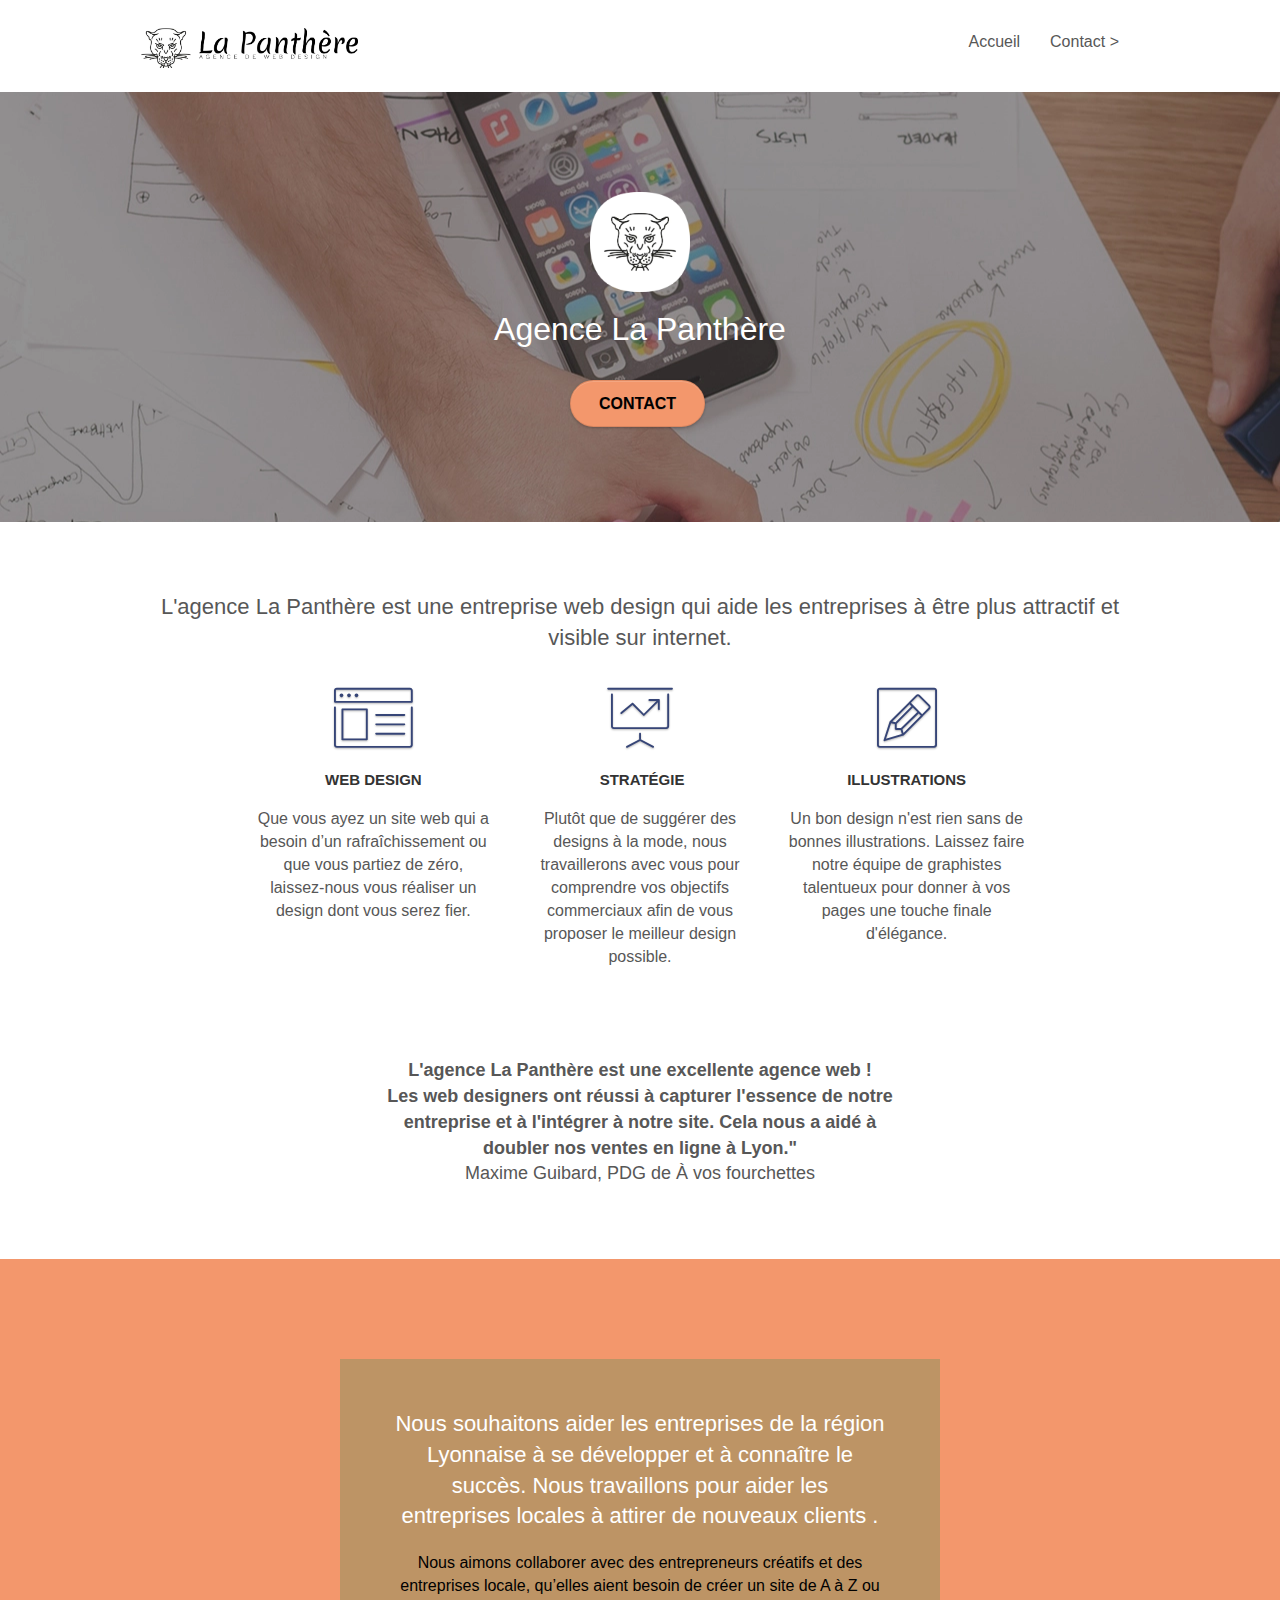
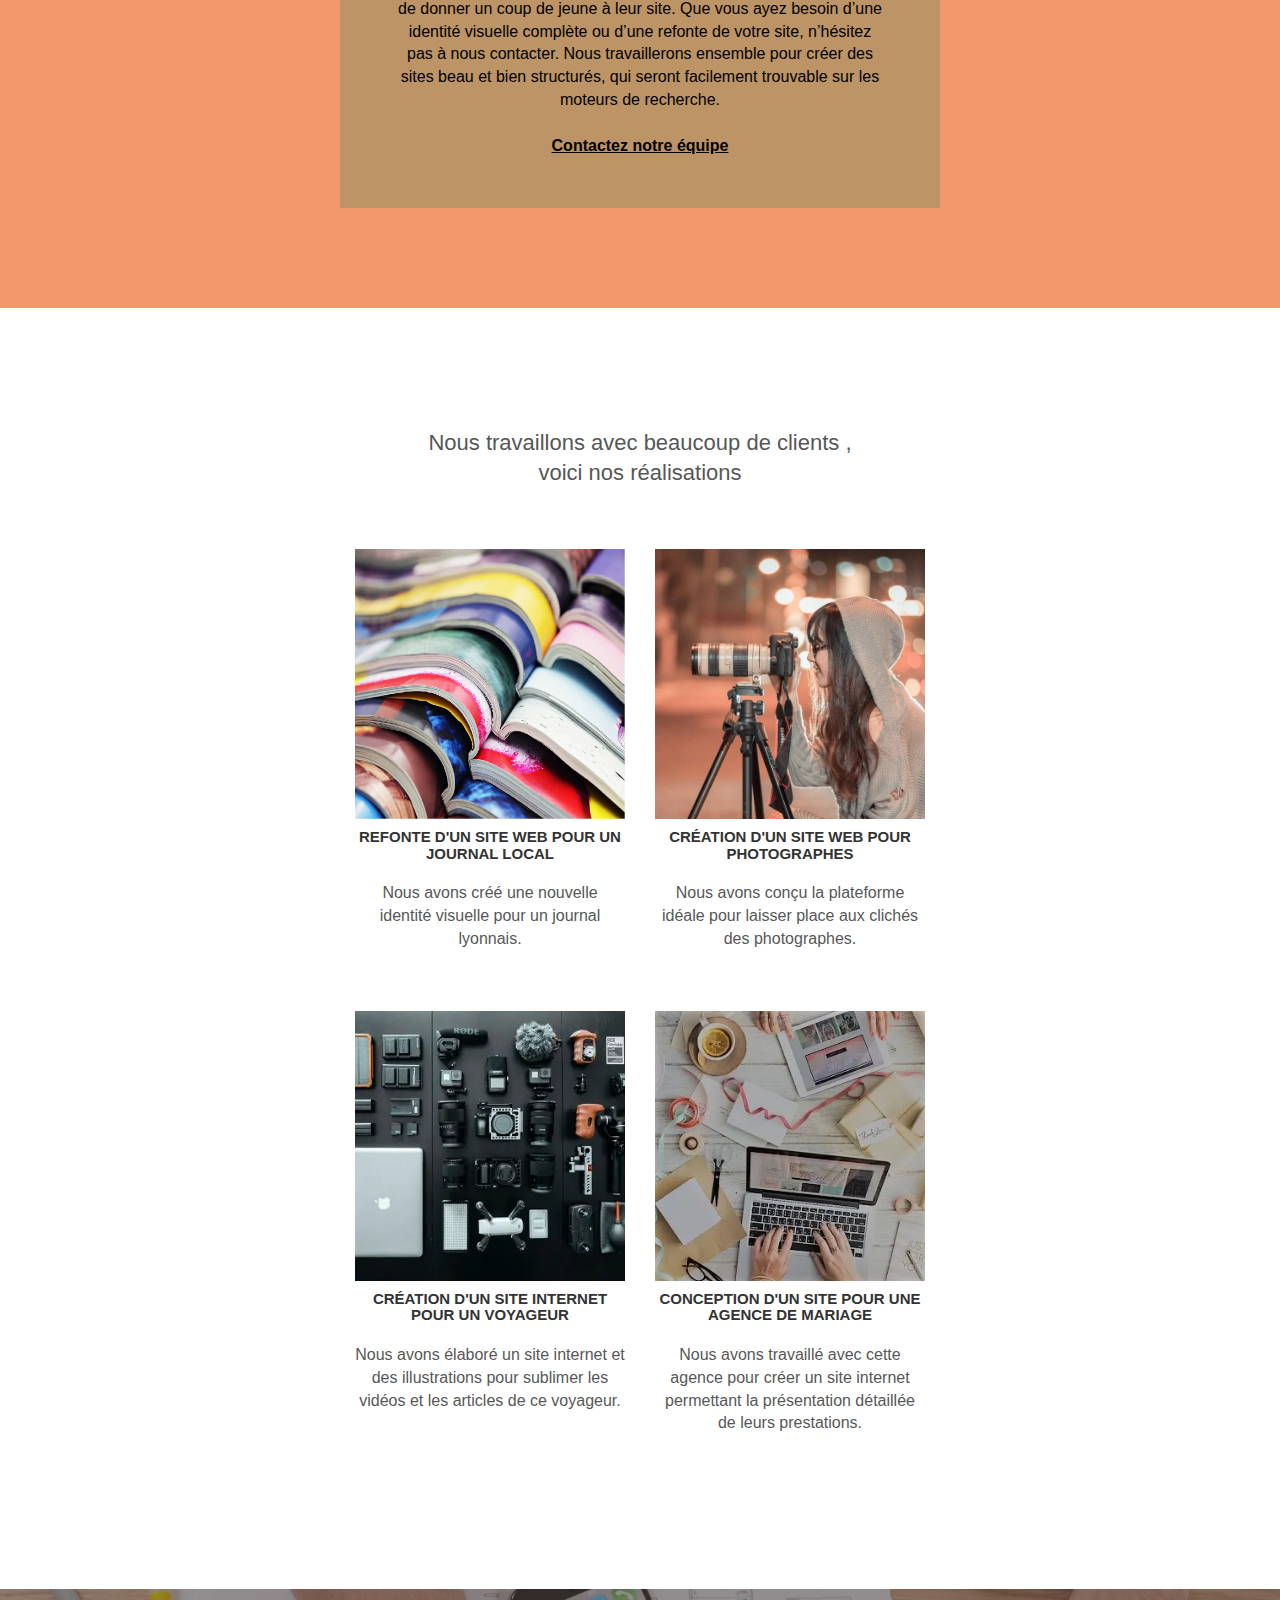
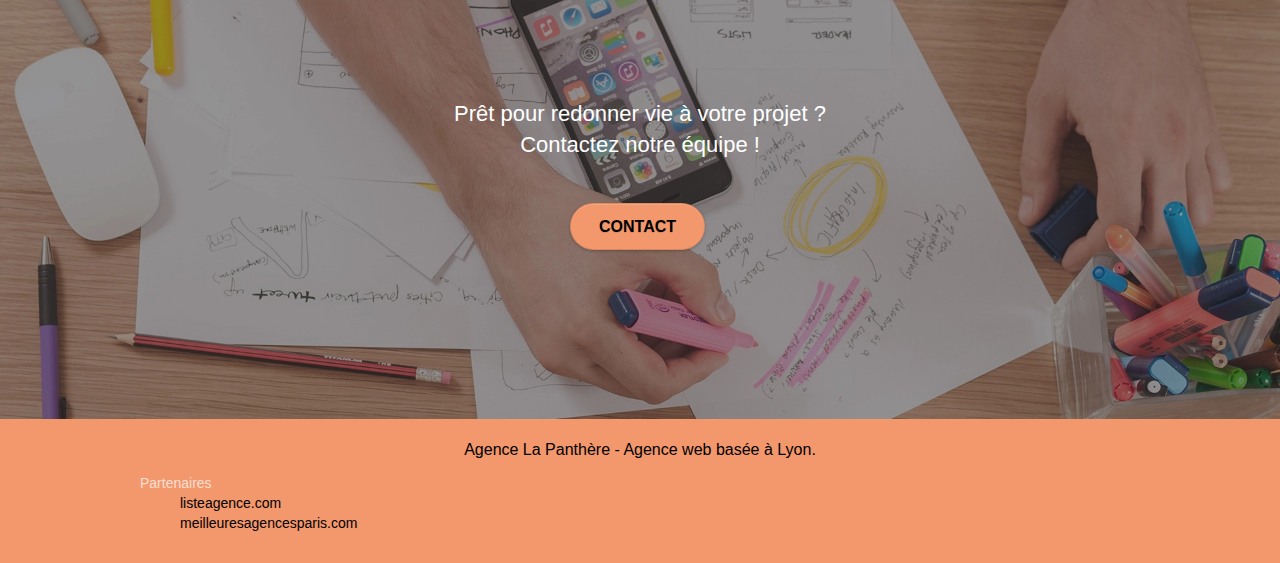
==== index.html @ 12f1369c "first commit" ====
<!doctype html>
<html lang="fr">

<head>
	<meta charset="utf-8">
	<meta name="keywords"
		content="agence design Lyon,web design,agence web design,créer un site web, etre visible sur internet">
	<meta name="description"
		content="L'agence La Panthère est une agence de web design qui aide les entreprises à devenir visibles et attractives sur internet.
	Que vous ayez un site web qui a besoin d’un rafraîchissement ou que vous partiez de zéro, laissez-nous vous réaliser un design dont vous serez fier.">
	<meta name="viewport" content="width=device-width, initial-scale=1.0, viewport-fit=cover">
	<link rel="shortcut icon" type="image/png" href="favicon.jpg">
	<script async src="https://www.googletagmanager.com/gtag/js?id=G-QS0YTNH48B"></script>

	<link rel="stylesheet" type="text/css" href="./css/bootstrap.css">
	<link rel="stylesheet" type="text/css" href="style.css">
	<link rel="stylesheet" type="text/css" href="./css/et-line.css">

	<script src="./js/jquery-2.1.0.js" defer> </script>
	<script src="./js/bootstrap.js" defer></script>
	<script src="./js/blocs.js" defer></script>

	<title>Agence - La Panthère</title>
</head>

<body>
	<div class="page-container">
		<div class="bloc bgc-white l-bloc " id="bloc-0">
			<header class="container bloc-sm">
				<nav class="navbar row">
					<div class="navbar-header">
						<a class="navbar-brand" href="index.html"><img src="img/agence-la-panthere-monochrome.webp"
								alt="Agence La Panthère , agence de web design basée à Lyon" height="40" /></a>
						<button id="nav-toggle" type="button" class="ui-navbar-toggle navbar-toggle"
							data-toggle="collapse" data-target=".navbar-1">
							<span class="sr-only">Toggle navigation</span><span class="icon-bar"></span><span
								class="icon-bar"></span><span class="icon-bar"></span>
						</button>
					</div>
					<div class="collapse navbar-collapse navbar-1 special-dropdown-nav">
						<ul class="site-navigation nav navbar-nav">
							<li>
								<a href="index.html">Accueil</a>
							</li>
							<li>
							</li>
							<li>
								<a href="contact.html">Contact &gt;</a>
							</li>
						</ul>
					</div>
				</nav>
			</header>
		</div>
		<div class="bloc bgc-dark-slate-blue bg-banniere d-bloc bg-t-edge bloc-bg-texture texture-paper b-parallax"
			id="bloc-1-hero">
			<div class="container bloc-lg">
				<div class="row tight-width-whitespace">
					<div class="col-sm-12">
						<img src="img/logo.webp" class="center-block image-resize-mode" width="100"
							alt="Agence La Panthère, agence web Lyon, création logo Lyon" />
						<h1 class="text-center hero-bloc-text tc-white ">
							Agence La Panthère
						</h1>
						<div class="text-center">
							<a href="contact.html" class="btn btn-lg btn-clean btn-rd cta-hero btn-atomic-tangerine"
								id="cta-hero">Contact</a>
						</div>
					</div>
				</div>
			</div>
		</div>
		<div class="bloc bgc-white l-bloc" id="bloc-2-services">
			<div class="container bloc-md">
				<div class="row">
					<div class="col-sm-12 text-center">
						<h2>L'agence La Panthère est une entreprise web design qui aide les entreprises à être plus
							attractif et visible sur internet.</h2>
					</div>
				</div>
				<div class="row voffset-lg med-width-whitespace">
					<div class="col-sm-4">
						<div class="text-center">
							<span class="et-icon-browser sm-shadow icon-dark-slate-blue icons icon-lg"></span>
						</div>
						<h3 class="mg-md text-center">
							Web design
						</h3>
						<p class="text-center ">
							Que vous ayez un site web qui a besoin d&rsquo;un rafraîchissement ou que vous partiez de
							zéro, laissez-nous vous réaliser un design dont vous serez fier.
						</p>
					</div>
					<div class="col-sm-4">
						<div class="text-center">
							<span class="et-icon-presentation sm-shadow icon-dark-slate-blue icons icon-lg"></span>
						</div>
						<h3 class="mg-md text-center">
							&nbsp;Stratégie
						</h3>
						<p class="text-center ">
							Plutôt que de suggérer des designs à la mode, nous travaillerons avec vous pour comprendre
							vos objectifs commerciaux afin de vous proposer le meilleur design possible.<br>
						</p>
					</div>
					<div class="col-sm-4">
						<div class="text-center">
							<span class="et-icon-edit sm-shadow icon-dark-slate-blue icons icon-lg"></span>
						</div>
						<h3 class="mg-md text-center">
							Illustrations
						</h3>
						<p class="text-center ">
							Un bon design n'est rien sans de bonnes illustrations. Laissez faire notre équipe de
							graphistes talentueux pour donner à vos pages une touche finale d'élégance.
						</p>
					</div>
				</div>
				<div class="row voffset-lg voffset">
					<div class="col-xs-12 col-md-8 col-md-offset-2 text-center">
						<p class="rectify"> L'agence La Panthère est une excellente agence web ! <br>
							Les web designers ont réussi à capturer l'essence de notre <br> entreprise
							et à l'intégrer à notre site. Cela nous a aidé à <br> doubler nos ventes en ligne à Lyon."
							<br>
							<span class="view"> Maxime Guibard, PDG de À vos fourchettes </span>
						</p>
					</div>
				</div>
			</div>
		</div>
		<div class="bloc tc-white bgc-atomic-tangerine bg-presentation d-bloc bloc-bg-texture texture-paper b-parallax"
			id="bloc-3-what-i-do">
			<div class="container bloc-lg">
				<div class="row tight-width-whitespace black-background">
					<div class="col-sm-12">
						<h2 class="mg-md text-center tc-white">
							Nous souhaitons aider les entreprises de la région Lyonnaise à se développer et à connaître
							le succès. Nous travaillons pour aider les entreprises locales à attirer de nouveaux clients
							.<br>
						</h2>
						<p class="text-center white">
							Nous aimons collaborer avec des entrepreneurs créatifs et des entreprises locale, qu’elles
							aient besoin de créer un site de A à Z ou de donner un coup de jeune à leur site. Que vous
							ayez besoin d’une identité visuelle complète ou d’une refonte de votre site, n’hésitez pas à
							nous contacter. Nous travaillerons ensemble pour créer des sites beau et bien structurés,
							qui seront facilement trouvable sur les moteurs de recherche. <br><br><a
								class="ltc-white bold-link" href="contact.html">Contactez notre équipe</a><br>
						</p>
					</div>
				</div>
			</div>
		</div>
		<div class="bloc bgc-white bg-lines-h2-bg bg-repeat l-bloc" id="bloc-4-portfolio">
			<div class="container bloc-lg">
				<div class="row">
					<div class="col-sm-12 text-center">
						<h2>Nous travaillons avec beaucoup de clients , <br> voici nos réalisations </h2>
					</div>
				</div>
				<div class="row tight-width-whitespace portfolio-row">
					<div class="col-sm-6">
						<a href="#" data-lightbox="img/1.webp" data-gallery-id="gallery-1"
							data-caption="Refonte d'un site web pour un journal local" data-frame="snapshot-lb"><img
								src="img/1.webp" alt="site web pour un journal local , design"
								class="img-responsive portfolio-thumb" /></a>
						<h3 class="mg-md text-center">
							Refonte d'un site web pour un journal local
						</h3>
						<p class="text-center">
							Nous avons créé une nouvelle identité visuelle pour un journal lyonnais.
						</p>
					</div>
					<div class="col-sm-6">
						<a href="#" data-lightbox="img/2.webp" data-gallery-id="gallery-1"
							data-caption="Création d'un site web pour photographes" data-frame="snapshot-lb"><img
								src="img/2.webp" class="img-responsive portfolio-thumb"
								alt="Création d'un site web pour photographes" /></a>
						<h3 class="mg-md text-center">
							Création d'un site web pour photographes
						</h3>
						<p class="text-center">
							Nous avons conçu la plateforme idéale pour laisser place aux clichés des photographes.
						</p>
					</div>
				</div>
				<div class="row tight-width-whitespace portfolio-row">
					<div class="col-sm-6">
						<a href="#" data-lightbox="img/3.webp" data-gallery-id="gallery-1"
							data-caption="Création d'un site internet pour un voyageur" data-frame="snapshot-lb"><img
								src="img/3.webp" class="img-responsive portfolio-thumb"
								alt="Création d'un site web pour voyageur" /></a>
						<h3 class="mg-md text-center">
							Création d'un site internet pour un voyageur
						</h3>
						<p class="text-center">
							Nous avons élaboré un site internet et des illustrations pour sublimer les vidéos et les
							articles de ce voyageur.
						</p>
					</div>
					<div class="col-sm-6">
						<a href="#" data-lightbox="img/4.webp" data-gallery-id="gallery-1"
							data-caption="Conception d'un site pour une agence de mariage" data-frame="snapshot-lb"><img
								src="img/4.webp" class="img-responsive portfolio-thumb"
								alt="Création d'un site web pour agence de mariage" /></a>
						<h3 class="mg-md text-center">
							Conception d'un site pour une agence de mariage
						</h3>
						<p class="text-center">
							Nous avons travaillé avec cette agence pour créer un site internet permettant la
							présentation détaillée de leurs prestations.
						</p>
					</div>
				</div>
			</div>
		</div>
		<div class="bloc bgc-dark-slate-blue bg-banniere d-bloc bloc-bg-texture texture-paper" id="bloc-5-cta">
			<div class="container bloc-lg">
				<div class="row">
					<h2 class="mg-md text-center tc-white">
						Prêt pour redonner vie à votre projet ?<br>Contactez notre équipe !
					</h2>
					<div class="col-sm-12 text-center">
						<a href="contact.html"
							class="btn btn-atomic-tangerine btn-clean btn-rd btn-lg cta-hero">Contact</a>
					</div>
				</div>
			</div>
		</div>
		<div class="bloc bgc-atomic-tangerine d-bloc" id="bloc-8">
			<div class="container bloc-sm">
				<div class="row">
					<div class="col-sm-12">
						<p class="text-center white">
							Agence La Panthère - Agence web basée à Lyon.<br>
						</p>
						<div class="row row-no-gutters social">
							<div class="col-sm-3">
								<div class="text-center">
									<a class="social" href="https://twitter.com/?lang=fr"
										aria-label="Suivez-Nous sur Twitter"><span
											class="fa fa-twitter icon-md"></span></a>
								</div>
							</div>
							<div class="col-sm-3">
								<div class="text-center">
									<a class="social" href="https://fr-fr.facebook.com/"
										aria-label="Suivez-Nous sur FaceBook"><span
											class="fa fa-facebook icon-md"></span></a>
								</div>
							</div>
							<div class="col-sm-3">
								<div class="text-center">
									<a class="social" href="https://dribbble.com/"
										aria-label="Suivez-Nous sur Dribbble"><span
											class="fa fa-dribbble icon-md"></span></a>
								</div>
							</div>
							<div class="col-sm-3">
								<div class="text-center">
									<a class="social" href="https://www.instagram.com/?hl=fr"
										aria-label="Suivez-Nous sur Instagram "><span
											class="fa fa-instagram icon-md"></span></a>
								</div>
							</div>
						</div>
						<footer class="row">
							<div class="col-sm-4">
								Partenaires
								<ul>
									<li><a class="link" href="listeagence.com">listeagence.com</a></li>
									<li><a class="link" href="meilleuresagencesparis.com">meilleuresagencesparis.com</a>
									</li>
								</ul>
							</div>
						</footer>
					</div>
				</div>
			</div>
		</div>
	</div>
</body>

</html>
---- style.css ----
body{margin:0;padding:0;background:#FFF;overflow-x:hidden;-webkit-font-smoothing:antialiased;-moz-osx-font-smoothing:grayscale}a,button{transition:all .3s ease-in-out;outline:none!important;text-decoration:none!important}a:hover{text-decoration:none;cursor:pointer;text-decoration:underline!important}#page-loading-blocs-notifaction{position:fixed;top:0;bottom:0;width:100%;z-index:100000;background:#FFF url(img/pageload-spinner.gif) no-repeat center center}.bloc{clear:both;background:50% 50% no-repeat;padding:0 50px;-webkit-background-size:cover;-moz-background-size:cover;-o-background-size:cover;background-size:cover;position:relative}.bloc .container{padding-left:0;padding-right:0}.bloc-lg{padding:100px 50px}.bloc-md{padding:50px}.bloc-sm{padding:20px 50px}.bg-center,.bg-l-edge,.bg-r-edge,.bg-t-edge,.bg-b-edge,.bg-tl-edge,.bg-bl-edge,.bg-tr-edge,.bg-br-edge,.bg-repeat{-webkit-background-size:auto!important;-moz-background-size:auto!important;-o-background-size:auto!important;background-size:auto!important}.bg-repeat{background:repeat}.bg-t-edge{background:top no-repeat}.bloc-bg-texture::before{content:"";background-size:2px 2px;position:absolute;top:0;bottom:0;left:0;right:0}.texture-paper::before{background-size:280px 280px}.b-parallax{background-attachment:fixed}.d-bloc{color:rgba(255,255,255,.7)}.d-bloc button:hover{color:rgba(255,255,255,.9)}.d-bloc .icon-round,.d-bloc .icon-square,.d-bloc .icon-rounded,.d-bloc .icon-semi-rounded-a,.d-bloc .icon-semi-rounded-b{border-color:rgba(255,255,255,.9)}.d-bloc .divider-h span{border-color:rgba(255,255,255,.2)}.d-bloc .a-btn,.d-bloc .navbar a,.d-bloc .navbar-brand,.d-bloc a .icon-sm,.d-bloc a .icon-md,.d-bloc a .icon-lg,.d-bloc a .icon-xl,.d-bloc h1 a,.d-bloc h2 a,.d-bloc h3 a,.d-bloc h4 a,.d-bloc h5 a,.d-bloc h6 a,.d-bloc p a{color:rgba(255,255,255,.6)}.d-bloc .a-btn:hover,.d-bloc .navbar a:hover,.d-bloc .navbar-brand:hover,.d-bloc a:hover .icon-sm,.d-bloc a:hover .icon-md,.d-bloc a:hover .icon-lg,.d-bloc a:hover .icon-xl,.d-bloc h1 a:hover,.d-bloc h2 a:hover,.d-bloc h3 a:hover,.d-bloc h4 a:hover,.d-bloc h5 a:hover,.d-bloc h6 a:hover,.d-bloc p a:hover{color:rgba(255,255,255,1)}.d-bloc .navbar-toggle .icon-bar{background:rgba(255,255,255,1)}.d-bloc .btn-wire,.d-bloc .btn-wire:hover{color:rgba(255,255,255,1);border-color:rgba(255,255,255,1)}.d-bloc .panel{color:rgba(0,0,0,.5)}.d-bloc .panel button:hover{color:rgba(0,0,0,.7)}.d-bloc .panel icon{border-color:rgba(0,0,0,.7)}.d-bloc .panel .divider-h span{border-color:rgba(0,0,0,.1)}.d-bloc .panel .a-btn{color:rgba(0,0,0,.6)}.d-bloc .panel .a-btn:hover{color:rgba(0,0,0,1)}.d-bloc .panel .btn-wire,.d-bloc .panel .btn-wire:hover{color:rgba(0,0,0,.7);border-color:rgba(0,0,0,.3)}.d-bloc .panel,.l-bloc{color:rgba(0,0,0,.5)}.d-bloc .panel button:hover,.l-bloc button:hover{color:rgba(0,0,0,.7)}.l-bloc .icon-round,.l-bloc .icon-square,.l-bloc .icon-rounded,.l-bloc .icon-semi-rounded-a,.l-bloc .icon-semi-rounded-b{border-color:rgba(0,0,0,.7)}.d-bloc .panel .divider-h span,.l-bloc .divider-h span{border-color:rgba(0,0,0,.1)}.d-bloc .panel .a-btn,.l-bloc .a-btn,.l-bloc .navbar a,.l-bloc .navbar-brand,.l-bloc a .icon-sm,.l-bloc a .icon-md,.l-bloc a .icon-lg,.l-bloc a .icon-xl,.l-bloc h1 a,.l-bloc h2 a,.l-bloc h3 a,.l-bloc h4 a,.l-bloc h5 a,.l-bloc h6 a,.l-bloc p a{color:rgba(0,0,0,.6)}.d-bloc .panel .a-btn:hover,.l-bloc .a-btn:hover,.l-bloc .navbar a:hover,.l-bloc .navbar-brand:hover,.l-bloc a:hover .icon-sm,.l-bloc a:hover .icon-md,.l-bloc a:hover .icon-lg,.l-bloc a:hover .icon-xl,.l-bloc h1 a:hover,.l-bloc h2 a:hover,.l-bloc h3 a:hover,.l-bloc h4 a:hover,.l-bloc h5 a:hover,.l-bloc h6 a:hover,.l-bloc p a:hover{color:rgba(0,0,0,1)}.l-bloc .navbar-toggle .icon-bar{color:rgba(0,0,0,.6)}.d-bloc .panel .btn-wire,.d-bloc .panel .btn-wire:hover,.l-bloc .btn-wire,.l-bloc .btn-wire:hover{color:rgba(0,0,0,.7);border-color:rgba(0,0,0,.3)}.voffset{margin-top:30px}.voffset-lg{margin-top:80px}.row-no-gutters{margin-right:0;margin-left:0}.row.row-no-gutters>[class^="col-"],.row.row-no-gutters>[class*=" col-"]{padding-right:0;padding-left:0}#bloc-1-hero h1{font-size:32px}.navbar{margin-bottom:0;z-index:1}.navbar-brand{height:auto;padding:3px 15px;font-size:25px;font-weight:400;font-weight:600;line-height:44px}.navbar-brand img[src$=svg]{min-width:100px}.nav-center .navbar-brand img{margin:0}.navbar .nav{padding-top:2px;margin-right:0;float:right;z-index:1}.nav>li{float:left;margin-top:4px;font-size:16px}.navbar-nav .open .dropdown-menu>li>a{text-align:inherit}.nav>li a:hover,.nav>li a:focus{background:transparent}.navbar-toggle{margin:10px 10px 0 0;border:0}.navbar-toggle:hover{background:transparent!important}.navbar-toggle .icon-bar{background-color:rgba(0,0,0,.5);width:26px}.nav-invert .navbar .nav{float:left}.nav-invert .navbar-header,.nav-invert .navbar-brand{float:right;position:relative;z-index:2}@media (min-width:768px){.site-navigation{position:absolute;top:35%;right:20px;transform:translate(0,-50%);-webkit-transform:translateY(-50%)}.nav>li .dropdown-menu a,.nav>li .dropdown-menu a:hover{color:#484848}.nav-invert .site-navigation{left:0;right:0}.nav-center{text-align:center}.nav-center .navbar-header{width:100%}.nav-center .navbar-header,.nav-center .navbar-brand,.nav-center .nav>li{float:none;display:inline-block}.nav-center .site-navigation{position:relative;width:100%;right:0;margin-right:0;margin-top:20px}.nav-center.mini-nav .navbar-toggle{float:none;margin:10px auto 0}}.nav>li>.dropdown a{background:none!important;display:block;padding:14px 15px}nav .caret{margin:0 5px}.dropdown-menu .dropdown-menu{top:-8px;left:100%}.dropdown-menu .dropmenu-flow-right{top:100%;left:0;margin-left:-1px;border-top-left-radius:0;border-top-right-radius:0}.dropdown-menu .dropdown span{border:4px solid #000;border-top-color:transparent;border-right-color:transparent;border-bottom-color:transparent;margin:6px -5px 0 0!important;float:right}.mg-md{margin-top:10px;margin-bottom:20px}.mg-lg{margin-top:10px;margin-bottom:40px}.btn{margin:0 5px 5px 0}.btn.pull-right{margin:0 0 5px 5px}.btn-d,.btn-d:hover,.btn-d:focus{color:#FFF;background:rgba(0,0,0,.3)}button{outline:none!important}.btn-rd{border-radius:40px}.btn-clean{border:1px solid rgba(0,0,0,.08);border-bottom-color:rgba(0,0,0,.1);text-shadow:0 1px 0 rgba(0,0,1,.1);box-shadow:0 1px 3px rgba(0,0,1,.25),inset 0 1px 0 0 rgba(255,255,255,.15)}.icon-md{font-size:30px!important}.icon-lg{font-size:60px!important}.sm-shadow{text-shadow:0 1px 2px rgba(0,0,0,.3)}.panel-sq,.panel-sq .panel-heading,.panel-sq .panel-footer{border-radius:0}.panel-rd{border-radius:30px}.panel-rd .panel-heading{border-radius:29px 29px 0 0}.panel-rd .panel-footer{border-radius:0 0 29px 29px}.form-control{border-color:rgba(0,0,0,.1);box-shadow:none;width:95%}.scrollToTop{width:40px;height:40px;position:fixed;bottom:20px;right:20px;opacity:0;z-index:500;transition:all .3s ease-in-out}.scrollToTop span{margin-top:6px}.showScrollTop{font-size:14px;opacity:1}a[data-lightbox]{position:relative;display:block;text-align:center}a[data-lightbox]:hover::before{content:"+";font-family:"HelveticaNeue-Light","Helvetica Neue Light","Helvetica Neue",Helvetica,Arial;font-size:32px;width:50px;height:50px;margin-left:-25px;border-radius:50%;background:rgba(0,0,0,.6);color:#FFF;font-weight:100;z-index:1;position:absolute;top:50%;transform:translateY(-50%);-webkit-transform:translateY(-50%)}a[data-lightbox]:hover img{opacity:.6;-webkit-animation-fill-mode:none;animation-fill-mode:none}#lightbox-modal{display:flex;align-items:center}#lightbox-modal .modal-dialog{width:90%;max-width:900px;margin:0 auto 0}#lightbox-modal .modal-dialog img{max-height:90vh;margin:0 auto}.lightbox-caption{padding:20px;color:#FFF;background:rgba(0,0,0,.5);position:absolute;left:15px;right:15px;bottom:5px}.close-lightbox{color:#FFF;font-size:30px;position:absolute;top:20px;right:20px;z-index:20;background:rgba(0,0,0,.5);border:none;line-height:30px;padding:0 9px 5px;opacity:.3}.close-lightbox:hover,.next-lightbox:hover,.prev-lightbox:hover{opacity:1;color:#FFF}.next-lightbox,.prev-lightbox{font-size:20px;color:rgba(255,255,255,.9);background:rgba(0,0,0,.5);transition:all .2s ease-in-out;position:absolute;top:45%;z-index:1;opacity:.4}.next-lightbox{padding:6px 8px 1px 13px;right:25px}.prev-lightbox{padding:6px 13px 1px 10px;left:25px}.snapshot-lb .modal-body{padding-bottom:45px}.snapshot-lb .lightbox-caption{padding:0;color:rgba(0,0,0,.5);background:none}h1,h2,h3,h4,h5,h6,p,label,.btn,a{font-family:"helvetica";font-weight:400;color:#575757!important}.container{max-width:1000px}.hero-bloc-text{font-size:38px}.hero-bloc-text-sub{font-size:36px}.statement-bloc-text{line-height:26px;font-style:italic;font-size:20px;text-align:center;font-weight:lighter;max-width:520px;margin:auto auto auto auto}p{font-size:16px}.rectify{font-size:18px;font-weight:550;padding-bottom:1rem}.view{font-size:18px;font-weight:300;margin-top:1rem}.tight-width-whitespace{max-width:600px;margin:auto auto auto auto}.h1{font-size:20px;font-family:"Open Sans"}.cta-hero{margin-top:22px;color:#FFFFFF!important;text-transform:uppercase;padding:12px 28px 12px 28px;font-size:16px;font-weight:700}.social{max-width:400px;margin:auto auto auto auto}h2{font-size:22px;line-height:1.4em}h3{font-size:15px;text-transform:uppercase;font-weight:700;color:#333333!important}.med-width-whitespace{max-width:800px;margin:auto auto auto auto;box-shadow:0 0 0 #000}h1{color:#333333!important}h4{color:#333333!important}.icons{margin-bottom:14px;margin-top:24px}.white{color:black!important}.portfolio-thumb{margin-bottom:24px}.portfolio-row{margin-bottom:44px;margin-top:50px}.avatar{box-shadow:0 4px 9px rgba(0,0,0,.3)}.black-background{background-color:rgba(165,147,99,.7);padding:40px 40px 40px 40px}.bold-link{font-weight:900;text-decoration:underline!important}.bgc-white{background-color:#FFF}#bloc-7{display:flex;justify-content:center}li{list-style-type:none!important}.bgc-dark-slate-blue{background-color:#364577}.bgc-atomic-tangerine{background-color:#F3976C;display:flex;justify-content:center}.tc-white{color:white!important}.link{color:black!important}.btn-atomic-tangerine{background:#F3976C;color:black!important}#contactbtn{width:100%;padding:1rem}.h1contact,.pcontact{color:black!important}.btn-atomic-tangerine:hover{background:#c27956!important;color:black!important}.ltc-white{color:black!important}.ltc-white:hover{color:#cccccc!important}.ltc-atomic-tangerine{color:#F3976C!important}.ltc-atomic-tangerine:hover{color:#c27956!important}.icon-dark-slate-blue{color:#364577!important;border-color:#364577!important}.bg-banniere{background-image:url(img/agence-la-panthere.webp);width:100%;height:430px}.bg-presentation{background-image:url(img/image-de-presentation.webp);width:100%;height:auto}@media (max-width:1024px){.bloc{padding-left:20px;padding-right:20px}.bloc.full-width-bloc,.bloc-tile-2.full-width-bloc .container,.bloc-tile-3.full-width-bloc .container,.bloc-tile-4.full-width-bloc .container{padding-left:0;padding-right:0}}@media (max-width:992px) and (min-width:768px){.navbar .nav{max-width:80%}.nav-center.navbar .nav{max-width:100%}}@media only screen and (min-width:768px) and (max-width:1024px) and (orientation:landscape){.b-parallax{background-attachment:scroll}}@media only screen and (min-width:1024px) and (max-width:1366px) and (-webkit-min-device-pixel-ratio:1.5){.b-parallax{background-attachment:scroll}}@media (max-width:991px){.container{width:100%}.b-parallax{background-attachment:scroll}.page-container,#hero-bloc{overflow-x:hidden;position:relative}.bloc{padding-left:0;padding-right:0}.bloc-group,.bloc-group .bloc{display:block;width:100%}.bloc-fill-screen .fill-bloc-top-edge,.bloc-fill-screen .fill-bloc-bottom-edge{padding:0 20px;padding-left:0;padding-right:0}}@media (max-width:767px){.page-container{overflow-x:hidden;position:relative}h1,h2,h3,h4,h5,h6,p,#disqus_thread{padding-left:10px!important;padding-right:10px!important}.b-parallax{background-attachment:scroll}.navbar .nav{padding-top:0;border-top:1px solid rgba(0,0,0,.2);float:none!important}.navbar.row{margin-left:0;margin-right:0}.site-navigation{position:inherit;transform:none;-webkit-transform:none;-ms-transform:none}.nav>li{margin-top:0;border-bottom:1px solid rgba(0,0,0,.1);text-align:center;padding-left:15px;margin-left:-20px;width:100%}.nav>li:hover{background:rgba(0,0,0,.08)}.dropdown .dropdown a .caret{float:none;margin:5px 0 0 10px!important;border:4px solid #000;border-bottom-color:transparent;border-right-color:transparent;border-left-color:transparent}#hero-bloc .navbar .nav{background:rgba(0,0,0,.8)}#hero-bloc .navbar .nav a{color:rgba(255,255,255,.6)}.hero{padding:50px 0}.hero-nav{left:-1px;right:-1px}.navbar-collapse{padding:0;overflow-x:hidden;-webkit-box-shadow:none;box-shadow:none}.navbar-brand img{max-height:40px;width:auto}.nav-invert .navbar-header{float:none;width:100%}.nav-invert .navbar-toggle{float:left;margin-left:10px}.bloc{padding-left:0;padding-right:0}.bloc-xxl,.bloc-xl,.bloc-lg{padding:40px 0}.bloc-sm,.bloc-md{padding-left:0;padding-right:0}.bloc-tile-2 .container,.bloc-tile-3 .container,.bloc-tile-4 .container,.bloc-fill-screen .fill-bloc-top-edge,.bloc-fill-screen .fill-bloc-bottom-edge{padding-left:0;padding-right:0}.a-block{padding:0 10px}.btn-dwn{display:none}.voffset{margin-top:5px}.voffset-md{margin-top:20px}.voffset-lg{margin-top:30px}form{padding:5px}.close-lightbox{display:inline-block}.blocsapp-device-iphone5{background-size:216px 425px;padding-top:60px;width:216px;height:425px}.blocsapp-device-iphone5 img{width:180px;height:320px}}@media (max-width:400px){.bloc{padding-left:0;padding-right:0}}@media (max-width:767px){.bloc-mob-center-text{text-align:center}}.center-block.image-resize-mode{width:100px;height:100px}.navbar-brand img{height:40px;width:217px;margin:0 5px 0 0;display:inline}.img-responsive.portfolio-thumb{height:270px;width:270px;margin:auto}.form-group{margin-bottom:1rem}
---- css/et-line.css ----
@font-face{font-family:et-line;src:url(../fonts/et-line.eot);src:url(../fonts/et-line.eot?#iefix) format('embedded-opentype'),url(../fonts/et-line.woff) format('woff'),url(../fonts/et-line.ttf) format('truetype'),url(../fonts/et-line.svg#et-line) format('svg');font-weight:400;font-style:normal;font-display:swap}.et-icon-adjustments,.et-icon-alarmclock,.et-icon-anchor,.et-icon-aperture,.et-icon-attachment,.et-icon-bargraph,.et-icon-basket,.et-icon-beaker,.et-icon-bike,.et-icon-book-open,.et-icon-briefcase,.et-icon-browser,.et-icon-calendar,.et-icon-camera,.et-icon-caution,.et-icon-chat,.et-icon-circle-compass,.et-icon-clipboard,.et-icon-clock,.et-icon-cloud,.et-icon-compass,.et-icon-desktop,.et-icon-dial,.et-icon-document,.et-icon-documents,.et-icon-download,.et-icon-dribbble,.et-icon-edit,.et-icon-envelope,.et-icon-expand,.et-icon-facebook,.et-icon-flag,.et-icon-focus,.et-icon-gears,.et-icon-genius,.et-icon-gift,.et-icon-global,.et-icon-globe,.et-icon-googleplus,.et-icon-grid,.et-icon-happy,.et-icon-hazardous,.et-icon-heart,.et-icon-hotairballoon,.et-icon-hourglass,.et-icon-key,.et-icon-laptop,.et-icon-layers,.et-icon-lifesaver,.et-icon-lightbulb,.et-icon-linegraph,.et-icon-linkedin,.et-icon-lock,.et-icon-magnifying-glass,.et-icon-map,.et-icon-map-pin,.et-icon-megaphone,.et-icon-mic,.et-icon-mobile,.et-icon-newspaper,.et-icon-notebook,.et-icon-paintbrush,.et-icon-paperclip,.et-icon-pencil,.et-icon-phone,.et-icon-picture,.et-icon-pictures,.et-icon-piechart,.et-icon-presentation,.et-icon-pricetags,.et-icon-printer,.et-icon-profile-female,.et-icon-profile-male,.et-icon-puzzle,.et-icon-quote,.et-icon-recycle,.et-icon-refresh,.et-icon-ribbon,.et-icon-rss,.et-icon-sad,.et-icon-scissors,.et-icon-scope,.et-icon-search,.et-icon-shield,.et-icon-speedometer,.et-icon-strategy,.et-icon-streetsign,.et-icon-tablet,.et-icon-target,.et-icon-telescope,.et-icon-toolbox,.et-icon-tools,.et-icon-tools-2,.et-icon-trophy,.et-icon-tumblr,.et-icon-twitter,.et-icon-upload,.et-icon-video,.et-icon-wallet,.et-icon-wine{font-family:et-line;font-style:normal;font-weight:400;font-variant:normal;text-transform:none;line-height:1;-webkit-font-smoothing:antialiased;-moz-osx-font-smoothing:grayscale;display:inline-block}.et-icon-mobile:before{content:"\e000"}.et-icon-laptop:before{content:"\e001"}.et-icon-desktop:before{content:"\e002"}.et-icon-tablet:before{content:"\e003"}.et-icon-phone:before{content:"\e004"}.et-icon-document:before{content:"\e005"}.et-icon-documents:before{content:"\e006"}.et-icon-search:before{content:"\e007"}.et-icon-clipboard:before{content:"\e008"}.et-icon-newspaper:before{content:"\e009"}.et-icon-notebook:before{content:"\e00a"}.et-icon-book-open:before{content:"\e00b"}.et-icon-browser:before{content:"\e00c"}.et-icon-calendar:before{content:"\e00d"}.et-icon-presentation:before{content:"\e00e"}.et-icon-picture:before{content:"\e00f"}.et-icon-pictures:before{content:"\e010"}.et-icon-video:before{content:"\e011"}.et-icon-camera:before{content:"\e012"}.et-icon-printer:before{content:"\e013"}.et-icon-toolbox:before{content:"\e014"}.et-icon-briefcase:before{content:"\e015"}.et-icon-wallet:before{content:"\e016"}.et-icon-gift:before{content:"\e017"}.et-icon-bargraph:before{content:"\e018"}.et-icon-grid:before{content:"\e019"}.et-icon-expand:before{content:"\e01a"}.et-icon-focus:before{content:"\e01b"}.et-icon-edit:before{content:"\e01c"}.et-icon-adjustments:before{content:"\e01d"}.et-icon-ribbon:before{content:"\e01e"}.et-icon-hourglass:before{content:"\e01f"}.et-icon-lock:before{content:"\e020"}.et-icon-megaphone:before{content:"\e021"}.et-icon-shield:before{content:"\e022"}.et-icon-trophy:before{content:"\e023"}.et-icon-flag:before{content:"\e024"}.et-icon-map:before{content:"\e025"}.et-icon-puzzle:before{content:"\e026"}.et-icon-basket:before{content:"\e027"}.et-icon-envelope:before{content:"\e028"}.et-icon-streetsign:before{content:"\e029"}.et-icon-telescope:before{content:"\e02a"}.et-icon-gears:before{content:"\e02b"}.et-icon-key:before{content:"\e02c"}.et-icon-paperclip:before{content:"\e02d"}.et-icon-attachment:before{content:"\e02e"}.et-icon-pricetags:before{content:"\e02f"}.et-icon-lightbulb:before{content:"\e030"}.et-icon-layers:before{content:"\e031"}.et-icon-pencil:before{content:"\e032"}.et-icon-tools:before{content:"\e033"}.et-icon-tools-2:before{content:"\e034"}.et-icon-scissors:before{content:"\e035"}.et-icon-paintbrush:before{content:"\e036"}.et-icon-magnifying-glass:before{content:"\e037"}.et-icon-circle-compass:before{content:"\e038"}.et-icon-linegraph:before{content:"\e039"}.et-icon-mic:before{content:"\e03a"}.et-icon-strategy:before{content:"\e03b"}.et-icon-beaker:before{content:"\e03c"}.et-icon-caution:before{content:"\e03d"}.et-icon-recycle:before{content:"\e03e"}.et-icon-anchor:before{content:"\e03f"}.et-icon-profile-male:before{content:"\e040"}.et-icon-profile-female:before{content:"\e041"}.et-icon-bike:before{content:"\e042"}.et-icon-wine:before{content:"\e043"}.et-icon-hotairballoon:before{content:"\e044"}.et-icon-globe:before{content:"\e045"}.et-icon-genius:before{content:"\e046"}.et-icon-map-pin:before{content:"\e047"}.et-icon-dial:before{content:"\e048"}.et-icon-chat:before{content:"\e049"}.et-icon-heart:before{content:"\e04a"}.et-icon-cloud:before{content:"\e04b"}.et-icon-upload:before{content:"\e04c"}.et-icon-download:before{content:"\e04d"}.et-icon-target:before{content:"\e04e"}.et-icon-hazardous:before{content:"\e04f"}.et-icon-piechart:before{content:"\e050"}.et-icon-speedometer:before{content:"\e051"}.et-icon-global:before{content:"\e052"}.et-icon-compass:before{content:"\e053"}.et-icon-lifesaver:before{content:"\e054"}.et-icon-clock:before{content:"\e055"}.et-icon-aperture:before{content:"\e056"}.et-icon-quote:before{content:"\e057"}.et-icon-scope:before{content:"\e058"}.et-icon-alarmclock:before{content:"\e059"}.et-icon-refresh:before{content:"\e05a"}.et-icon-happy:before{content:"\e05b"}.et-icon-sad:before{content:"\e05c"}.et-icon-facebook:before{content:"\e05d"}.et-icon-twitter:before{content:"\e05e"}.et-icon-googleplus:before{content:"\e05f"}.et-icon-rss:before{content:"\e060"}.et-icon-tumblr:before{content:"\e061"}.et-icon-linkedin:before{content:"\e062"}.et-icon-dribbble:before{content:"\e063"}
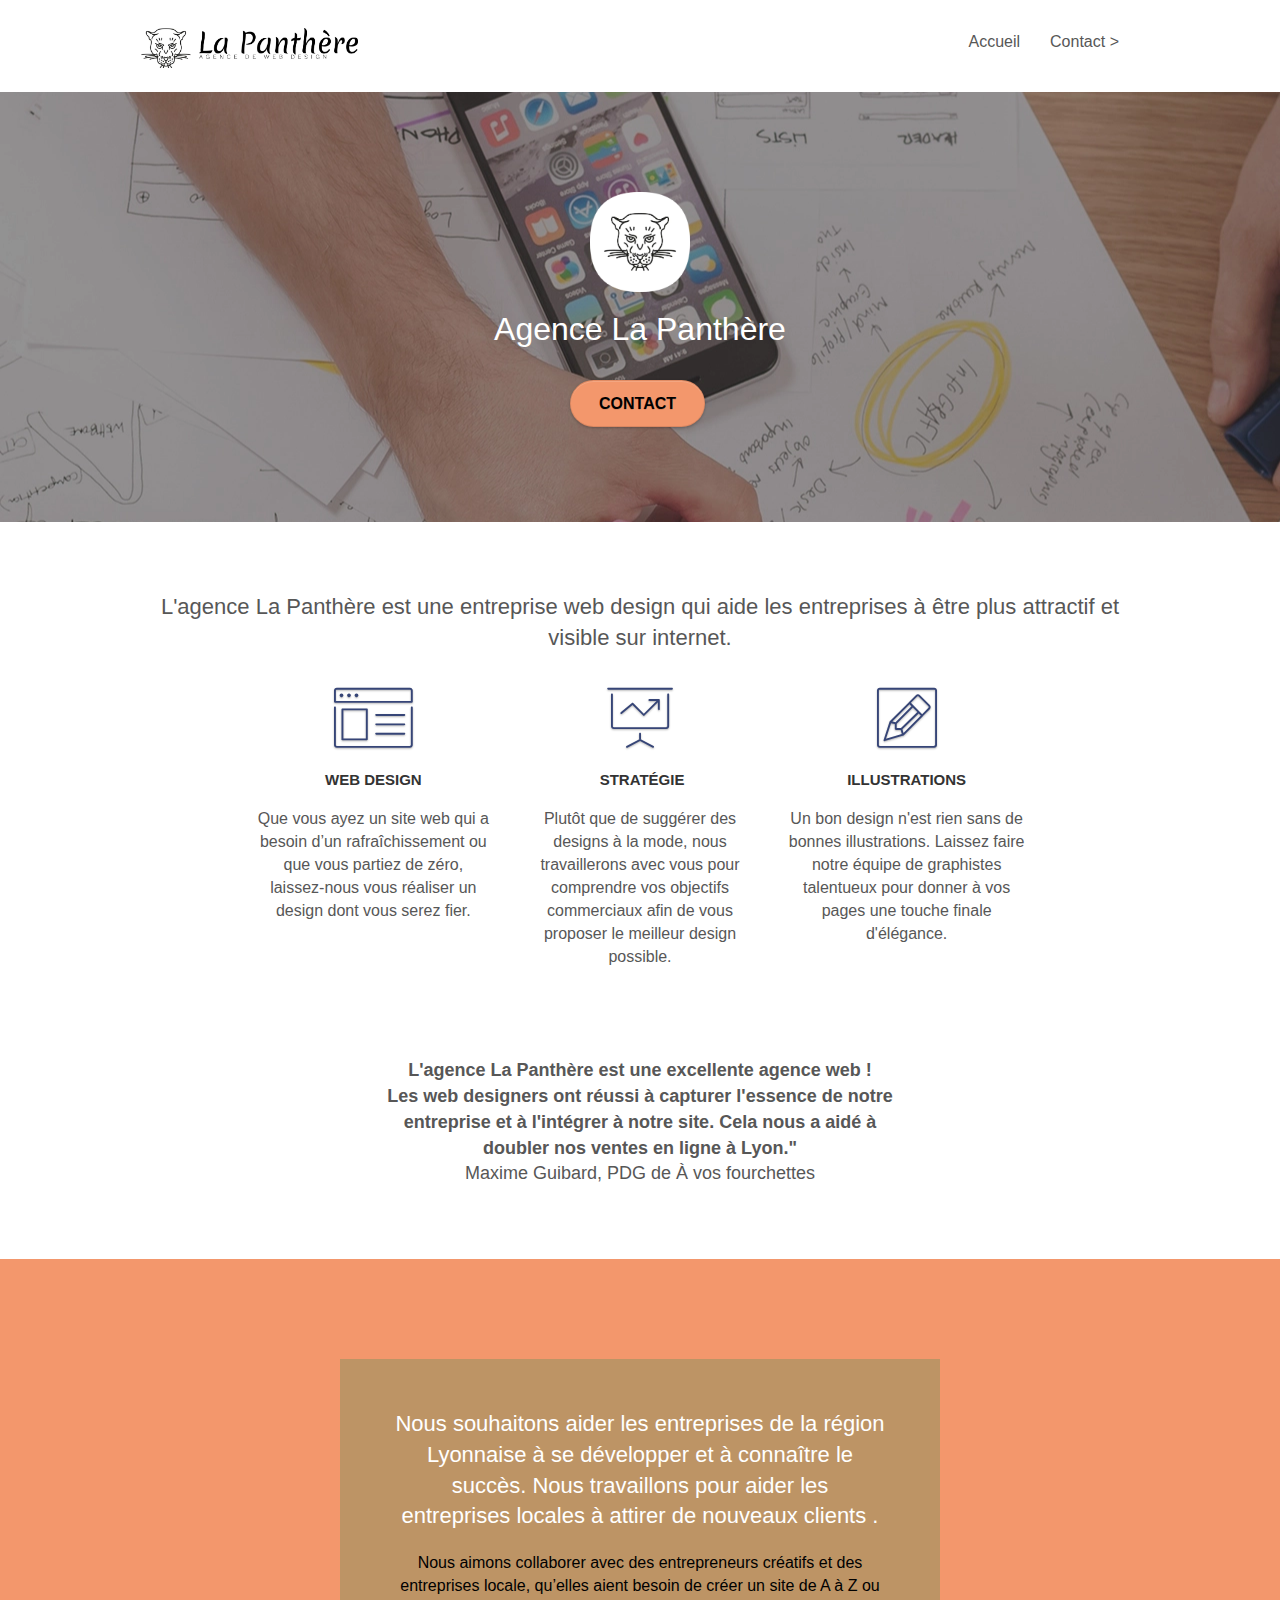
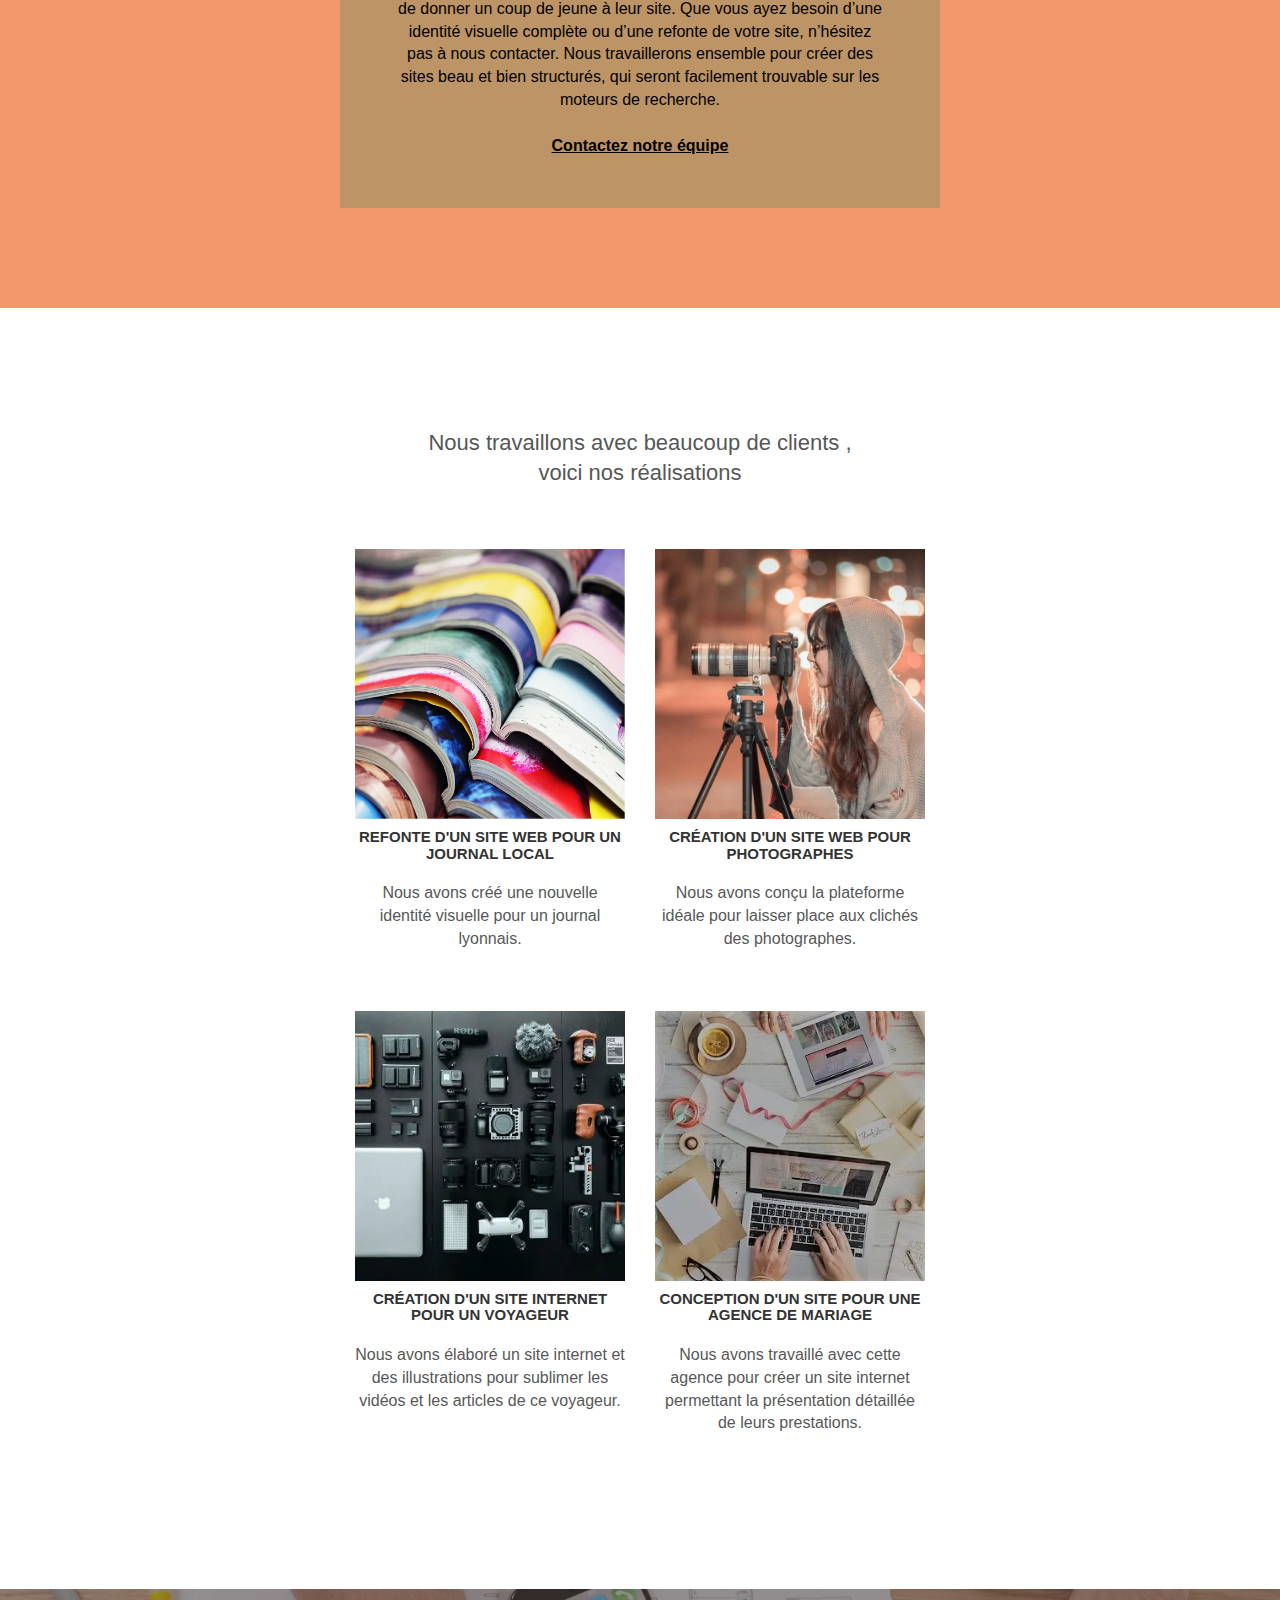
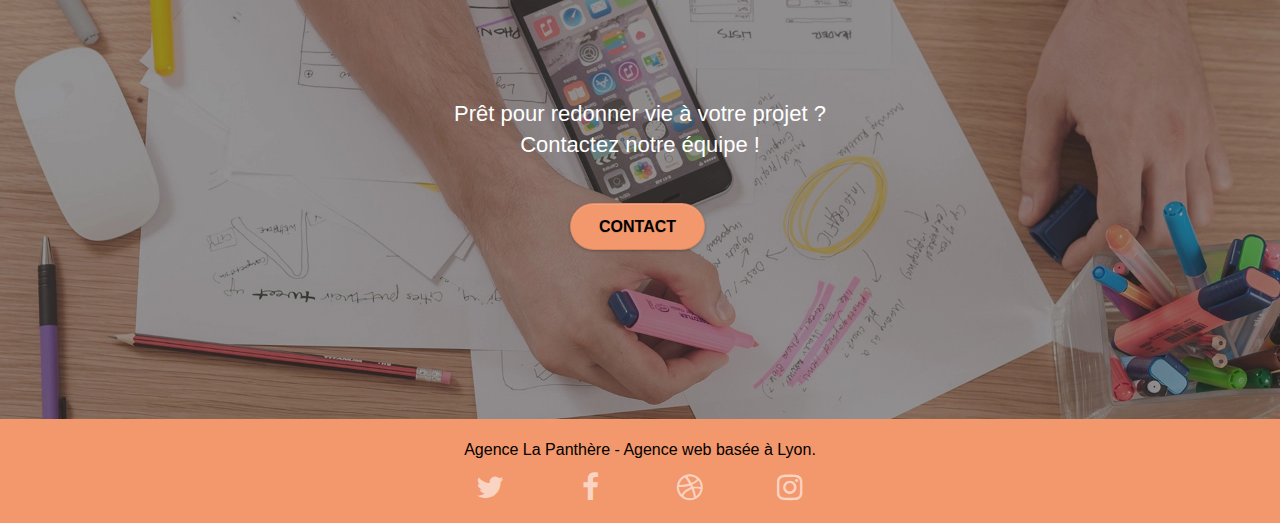
==== commit f9f76387: "delete link" ====
--- a/index.html
+++ b/index.html
@@ -9,12 +9,13 @@
 		content="L'agence La Panthère est une agence de web design qui aide les entreprises à devenir visibles et attractives sur internet.
 	Que vous ayez un site web qui a besoin d’un rafraîchissement ou que vous partiez de zéro, laissez-nous vous réaliser un design dont vous serez fier.">
 	<meta name="viewport" content="width=device-width, initial-scale=1.0, viewport-fit=cover">
-	<link rel="shortcut icon" type="image/png" href="favicon.jpg">
+	<link rel="icon" type="image/x-icon" href="favicon.ico">
 	<script async src="https://www.googletagmanager.com/gtag/js?id=G-QS0YTNH48B"></script>
 
 	<link rel="stylesheet" type="text/css" href="./css/bootstrap.css">
 	<link rel="stylesheet" type="text/css" href="style.css">
 	<link rel="stylesheet" type="text/css" href="./css/et-line.css">
+	<link rel="stylesheet" type="text/css" href="./css/font-awesome.css">
 
 	<script src="./js/jquery-2.1.0.js" defer> </script>
 	<script src="./js/bootstrap.js" defer></script>
@@ -263,16 +264,6 @@
 								</div>
 							</div>
 						</div>
-						<footer class="row">
-							<div class="col-sm-4">
-								Partenaires
-								<ul>
-									<li><a class="link" href="listeagence.com">listeagence.com</a></li>
-									<li><a class="link" href="meilleuresagencesparis.com">meilleuresagencesparis.com</a>
-									</li>
-								</ul>
-							</div>
-						</footer>
 					</div>
 				</div>
 			</div>
--- a/style.css
+++ b/style.css
@@ -1 +1,1145 @@
-body{margin:0;padding:0;background:#FFF;overflow-x:hidden;-webkit-font-smoothing:antialiased;-moz-osx-font-smoothing:grayscale}a,button{transition:all .3s ease-in-out;outline:none!important;text-decoration:none!important}a:hover{text-decoration:none;cursor:pointer;text-decoration:underline!important}#page-loading-blocs-notifaction{position:fixed;top:0;bottom:0;width:100%;z-index:100000;background:#FFF url(img/pageload-spinner.gif) no-repeat center center}.bloc{clear:both;background:50% 50% no-repeat;padding:0 50px;-webkit-background-size:cover;-moz-background-size:cover;-o-background-size:cover;background-size:cover;position:relative}.bloc .container{padding-left:0;padding-right:0}.bloc-lg{padding:100px 50px}.bloc-md{padding:50px}.bloc-sm{padding:20px 50px}.bg-center,.bg-l-edge,.bg-r-edge,.bg-t-edge,.bg-b-edge,.bg-tl-edge,.bg-bl-edge,.bg-tr-edge,.bg-br-edge,.bg-repeat{-webkit-background-size:auto!important;-moz-background-size:auto!important;-o-background-size:auto!important;background-size:auto!important}.bg-repeat{background:repeat}.bg-t-edge{background:top no-repeat}.bloc-bg-texture::before{content:"";background-size:2px 2px;position:absolute;top:0;bottom:0;left:0;right:0}.texture-paper::before{background-size:280px 280px}.b-parallax{background-attachment:fixed}.d-bloc{color:rgba(255,255,255,.7)}.d-bloc button:hover{color:rgba(255,255,255,.9)}.d-bloc .icon-round,.d-bloc .icon-square,.d-bloc .icon-rounded,.d-bloc .icon-semi-rounded-a,.d-bloc .icon-semi-rounded-b{border-color:rgba(255,255,255,.9)}.d-bloc .divider-h span{border-color:rgba(255,255,255,.2)}.d-bloc .a-btn,.d-bloc .navbar a,.d-bloc .navbar-brand,.d-bloc a .icon-sm,.d-bloc a .icon-md,.d-bloc a .icon-lg,.d-bloc a .icon-xl,.d-bloc h1 a,.d-bloc h2 a,.d-bloc h3 a,.d-bloc h4 a,.d-bloc h5 a,.d-bloc h6 a,.d-bloc p a{color:rgba(255,255,255,.6)}.d-bloc .a-btn:hover,.d-bloc .navbar a:hover,.d-bloc .navbar-brand:hover,.d-bloc a:hover .icon-sm,.d-bloc a:hover .icon-md,.d-bloc a:hover .icon-lg,.d-bloc a:hover .icon-xl,.d-bloc h1 a:hover,.d-bloc h2 a:hover,.d-bloc h3 a:hover,.d-bloc h4 a:hover,.d-bloc h5 a:hover,.d-bloc h6 a:hover,.d-bloc p a:hover{color:rgba(255,255,255,1)}.d-bloc .navbar-toggle .icon-bar{background:rgba(255,255,255,1)}.d-bloc .btn-wire,.d-bloc .btn-wire:hover{color:rgba(255,255,255,1);border-color:rgba(255,255,255,1)}.d-bloc .panel{color:rgba(0,0,0,.5)}.d-bloc .panel button:hover{color:rgba(0,0,0,.7)}.d-bloc .panel icon{border-color:rgba(0,0,0,.7)}.d-bloc .panel .divider-h span{border-color:rgba(0,0,0,.1)}.d-bloc .panel .a-btn{color:rgba(0,0,0,.6)}.d-bloc .panel .a-btn:hover{color:rgba(0,0,0,1)}.d-bloc .panel .btn-wire,.d-bloc .panel .btn-wire:hover{color:rgba(0,0,0,.7);border-color:rgba(0,0,0,.3)}.d-bloc .panel,.l-bloc{color:rgba(0,0,0,.5)}.d-bloc .panel button:hover,.l-bloc button:hover{color:rgba(0,0,0,.7)}.l-bloc .icon-round,.l-bloc .icon-square,.l-bloc .icon-rounded,.l-bloc .icon-semi-rounded-a,.l-bloc .icon-semi-rounded-b{border-color:rgba(0,0,0,.7)}.d-bloc .panel .divider-h span,.l-bloc .divider-h span{border-color:rgba(0,0,0,.1)}.d-bloc .panel .a-btn,.l-bloc .a-btn,.l-bloc .navbar a,.l-bloc .navbar-brand,.l-bloc a .icon-sm,.l-bloc a .icon-md,.l-bloc a .icon-lg,.l-bloc a .icon-xl,.l-bloc h1 a,.l-bloc h2 a,.l-bloc h3 a,.l-bloc h4 a,.l-bloc h5 a,.l-bloc h6 a,.l-bloc p a{color:rgba(0,0,0,.6)}.d-bloc .panel .a-btn:hover,.l-bloc .a-btn:hover,.l-bloc .navbar a:hover,.l-bloc .navbar-brand:hover,.l-bloc a:hover .icon-sm,.l-bloc a:hover .icon-md,.l-bloc a:hover .icon-lg,.l-bloc a:hover .icon-xl,.l-bloc h1 a:hover,.l-bloc h2 a:hover,.l-bloc h3 a:hover,.l-bloc h4 a:hover,.l-bloc h5 a:hover,.l-bloc h6 a:hover,.l-bloc p a:hover{color:rgba(0,0,0,1)}.l-bloc .navbar-toggle .icon-bar{color:rgba(0,0,0,.6)}.d-bloc .panel .btn-wire,.d-bloc .panel .btn-wire:hover,.l-bloc .btn-wire,.l-bloc .btn-wire:hover{color:rgba(0,0,0,.7);border-color:rgba(0,0,0,.3)}.voffset{margin-top:30px}.voffset-lg{margin-top:80px}.row-no-gutters{margin-right:0;margin-left:0}.row.row-no-gutters>[class^="col-"],.row.row-no-gutters>[class*=" col-"]{padding-right:0;padding-left:0}#bloc-1-hero h1{font-size:32px}.navbar{margin-bottom:0;z-index:1}.navbar-brand{height:auto;padding:3px 15px;font-size:25px;font-weight:400;font-weight:600;line-height:44px}.navbar-brand img[src$=svg]{min-width:100px}.nav-center .navbar-brand img{margin:0}.navbar .nav{padding-top:2px;margin-right:0;float:right;z-index:1}.nav>li{float:left;margin-top:4px;font-size:16px}.navbar-nav .open .dropdown-menu>li>a{text-align:inherit}.nav>li a:hover,.nav>li a:focus{background:transparent}.navbar-toggle{margin:10px 10px 0 0;border:0}.navbar-toggle:hover{background:transparent!important}.navbar-toggle .icon-bar{background-color:rgba(0,0,0,.5);width:26px}.nav-invert .navbar .nav{float:left}.nav-invert .navbar-header,.nav-invert .navbar-brand{float:right;position:relative;z-index:2}@media (min-width:768px){.site-navigation{position:absolute;top:35%;right:20px;transform:translate(0,-50%);-webkit-transform:translateY(-50%)}.nav>li .dropdown-menu a,.nav>li .dropdown-menu a:hover{color:#484848}.nav-invert .site-navigation{left:0;right:0}.nav-center{text-align:center}.nav-center .navbar-header{width:100%}.nav-center .navbar-header,.nav-center .navbar-brand,.nav-center .nav>li{float:none;display:inline-block}.nav-center .site-navigation{position:relative;width:100%;right:0;margin-right:0;margin-top:20px}.nav-center.mini-nav .navbar-toggle{float:none;margin:10px auto 0}}.nav>li>.dropdown a{background:none!important;display:block;padding:14px 15px}nav .caret{margin:0 5px}.dropdown-menu .dropdown-menu{top:-8px;left:100%}.dropdown-menu .dropmenu-flow-right{top:100%;left:0;margin-left:-1px;border-top-left-radius:0;border-top-right-radius:0}.dropdown-menu .dropdown span{border:4px solid #000;border-top-color:transparent;border-right-color:transparent;border-bottom-color:transparent;margin:6px -5px 0 0!important;float:right}.mg-md{margin-top:10px;margin-bottom:20px}.mg-lg{margin-top:10px;margin-bottom:40px}.btn{margin:0 5px 5px 0}.btn.pull-right{margin:0 0 5px 5px}.btn-d,.btn-d:hover,.btn-d:focus{color:#FFF;background:rgba(0,0,0,.3)}button{outline:none!important}.btn-rd{border-radius:40px}.btn-clean{border:1px solid rgba(0,0,0,.08);border-bottom-color:rgba(0,0,0,.1);text-shadow:0 1px 0 rgba(0,0,1,.1);box-shadow:0 1px 3px rgba(0,0,1,.25),inset 0 1px 0 0 rgba(255,255,255,.15)}.icon-md{font-size:30px!important}.icon-lg{font-size:60px!important}.sm-shadow{text-shadow:0 1px 2px rgba(0,0,0,.3)}.panel-sq,.panel-sq .panel-heading,.panel-sq .panel-footer{border-radius:0}.panel-rd{border-radius:30px}.panel-rd .panel-heading{border-radius:29px 29px 0 0}.panel-rd .panel-footer{border-radius:0 0 29px 29px}.form-control{border-color:rgba(0,0,0,.1);box-shadow:none;width:95%}.scrollToTop{width:40px;height:40px;position:fixed;bottom:20px;right:20px;opacity:0;z-index:500;transition:all .3s ease-in-out}.scrollToTop span{margin-top:6px}.showScrollTop{font-size:14px;opacity:1}a[data-lightbox]{position:relative;display:block;text-align:center}a[data-lightbox]:hover::before{content:"+";font-family:"HelveticaNeue-Light","Helvetica Neue Light","Helvetica Neue",Helvetica,Arial;font-size:32px;width:50px;height:50px;margin-left:-25px;border-radius:50%;background:rgba(0,0,0,.6);color:#FFF;font-weight:100;z-index:1;position:absolute;top:50%;transform:translateY(-50%);-webkit-transform:translateY(-50%)}a[data-lightbox]:hover img{opacity:.6;-webkit-animation-fill-mode:none;animation-fill-mode:none}#lightbox-modal{display:flex;align-items:center}#lightbox-modal .modal-dialog{width:90%;max-width:900px;margin:0 auto 0}#lightbox-modal .modal-dialog img{max-height:90vh;margin:0 auto}.lightbox-caption{padding:20px;color:#FFF;background:rgba(0,0,0,.5);position:absolute;left:15px;right:15px;bottom:5px}.close-lightbox{color:#FFF;font-size:30px;position:absolute;top:20px;right:20px;z-index:20;background:rgba(0,0,0,.5);border:none;line-height:30px;padding:0 9px 5px;opacity:.3}.close-lightbox:hover,.next-lightbox:hover,.prev-lightbox:hover{opacity:1;color:#FFF}.next-lightbox,.prev-lightbox{font-size:20px;color:rgba(255,255,255,.9);background:rgba(0,0,0,.5);transition:all .2s ease-in-out;position:absolute;top:45%;z-index:1;opacity:.4}.next-lightbox{padding:6px 8px 1px 13px;right:25px}.prev-lightbox{padding:6px 13px 1px 10px;left:25px}.snapshot-lb .modal-body{padding-bottom:45px}.snapshot-lb .lightbox-caption{padding:0;color:rgba(0,0,0,.5);background:none}h1,h2,h3,h4,h5,h6,p,label,.btn,a{font-family:"helvetica";font-weight:400;color:#575757!important}.container{max-width:1000px}.hero-bloc-text{font-size:38px}.hero-bloc-text-sub{font-size:36px}.statement-bloc-text{line-height:26px;font-style:italic;font-size:20px;text-align:center;font-weight:lighter;max-width:520px;margin:auto auto auto auto}p{font-size:16px}.rectify{font-size:18px;font-weight:550;padding-bottom:1rem}.view{font-size:18px;font-weight:300;margin-top:1rem}.tight-width-whitespace{max-width:600px;margin:auto auto auto auto}.h1{font-size:20px;font-family:"Open Sans"}.cta-hero{margin-top:22px;color:#FFFFFF!important;text-transform:uppercase;padding:12px 28px 12px 28px;font-size:16px;font-weight:700}.social{max-width:400px;margin:auto auto auto auto}h2{font-size:22px;line-height:1.4em}h3{font-size:15px;text-transform:uppercase;font-weight:700;color:#333333!important}.med-width-whitespace{max-width:800px;margin:auto auto auto auto;box-shadow:0 0 0 #000}h1{color:#333333!important}h4{color:#333333!important}.icons{margin-bottom:14px;margin-top:24px}.white{color:black!important}.portfolio-thumb{margin-bottom:24px}.portfolio-row{margin-bottom:44px;margin-top:50px}.avatar{box-shadow:0 4px 9px rgba(0,0,0,.3)}.black-background{background-color:rgba(165,147,99,.7);padding:40px 40px 40px 40px}.bold-link{font-weight:900;text-decoration:underline!important}.bgc-white{background-color:#FFF}#bloc-7{display:flex;justify-content:center}li{list-style-type:none!important}.bgc-dark-slate-blue{background-color:#364577}.bgc-atomic-tangerine{background-color:#F3976C;display:flex;justify-content:center}.tc-white{color:white!important}.link{color:black!important}.btn-atomic-tangerine{background:#F3976C;color:black!important}#contactbtn{width:100%;padding:1rem}.h1contact,.pcontact{color:black!important}.btn-atomic-tangerine:hover{background:#c27956!important;color:black!important}.ltc-white{color:black!important}.ltc-white:hover{color:#cccccc!important}.ltc-atomic-tangerine{color:#F3976C!important}.ltc-atomic-tangerine:hover{color:#c27956!important}.icon-dark-slate-blue{color:#364577!important;border-color:#364577!important}.bg-banniere{background-image:url(img/agence-la-panthere.webp);width:100%;height:430px}.bg-presentation{background-image:url(img/image-de-presentation.webp);width:100%;height:auto}@media (max-width:1024px){.bloc{padding-left:20px;padding-right:20px}.bloc.full-width-bloc,.bloc-tile-2.full-width-bloc .container,.bloc-tile-3.full-width-bloc .container,.bloc-tile-4.full-width-bloc .container{padding-left:0;padding-right:0}}@media (max-width:992px) and (min-width:768px){.navbar .nav{max-width:80%}.nav-center.navbar .nav{max-width:100%}}@media only screen and (min-width:768px) and (max-width:1024px) and (orientation:landscape){.b-parallax{background-attachment:scroll}}@media only screen and (min-width:1024px) and (max-width:1366px) and (-webkit-min-device-pixel-ratio:1.5){.b-parallax{background-attachment:scroll}}@media (max-width:991px){.container{width:100%}.b-parallax{background-attachment:scroll}.page-container,#hero-bloc{overflow-x:hidden;position:relative}.bloc{padding-left:0;padding-right:0}.bloc-group,.bloc-group .bloc{display:block;width:100%}.bloc-fill-screen .fill-bloc-top-edge,.bloc-fill-screen .fill-bloc-bottom-edge{padding:0 20px;padding-left:0;padding-right:0}}@media (max-width:767px){.page-container{overflow-x:hidden;position:relative}h1,h2,h3,h4,h5,h6,p,#disqus_thread{padding-left:10px!important;padding-right:10px!important}.b-parallax{background-attachment:scroll}.navbar .nav{padding-top:0;border-top:1px solid rgba(0,0,0,.2);float:none!important}.navbar.row{margin-left:0;margin-right:0}.site-navigation{position:inherit;transform:none;-webkit-transform:none;-ms-transform:none}.nav>li{margin-top:0;border-bottom:1px solid rgba(0,0,0,.1);text-align:center;padding-left:15px;margin-left:-20px;width:100%}.nav>li:hover{background:rgba(0,0,0,.08)}.dropdown .dropdown a .caret{float:none;margin:5px 0 0 10px!important;border:4px solid #000;border-bottom-color:transparent;border-right-color:transparent;border-left-color:transparent}#hero-bloc .navbar .nav{background:rgba(0,0,0,.8)}#hero-bloc .navbar .nav a{color:rgba(255,255,255,.6)}.hero{padding:50px 0}.hero-nav{left:-1px;right:-1px}.navbar-collapse{padding:0;overflow-x:hidden;-webkit-box-shadow:none;box-shadow:none}.navbar-brand img{max-height:40px;width:auto}.nav-invert .navbar-header{float:none;width:100%}.nav-invert .navbar-toggle{float:left;margin-left:10px}.bloc{padding-left:0;padding-right:0}.bloc-xxl,.bloc-xl,.bloc-lg{padding:40px 0}.bloc-sm,.bloc-md{padding-left:0;padding-right:0}.bloc-tile-2 .container,.bloc-tile-3 .container,.bloc-tile-4 .container,.bloc-fill-screen .fill-bloc-top-edge,.bloc-fill-screen .fill-bloc-bottom-edge{padding-left:0;padding-right:0}.a-block{padding:0 10px}.btn-dwn{display:none}.voffset{margin-top:5px}.voffset-md{margin-top:20px}.voffset-lg{margin-top:30px}form{padding:5px}.close-lightbox{display:inline-block}.blocsapp-device-iphone5{background-size:216px 425px;padding-top:60px;width:216px;height:425px}.blocsapp-device-iphone5 img{width:180px;height:320px}}@media (max-width:400px){.bloc{padding-left:0;padding-right:0}}@media (max-width:767px){.bloc-mob-center-text{text-align:center}}.center-block.image-resize-mode{width:100px;height:100px}.navbar-brand img{height:40px;width:217px;margin:0 5px 0 0;display:inline}.img-responsive.portfolio-thumb{height:270px;width:270px;margin:auto}.form-group{margin-bottom:1rem}+body {
+    margin: 0;
+    padding: 0;
+    background: #FFF;
+    overflow-x: hidden;
+    -webkit-font-smoothing: antialiased;
+    -moz-osx-font-smoothing: grayscale
+}
+
+a,
+button {
+    transition: all .3s ease-in-out;
+    outline: none !important;
+    text-decoration: none !important
+}
+
+a:hover {
+    text-decoration: none;
+    cursor: pointer;
+    text-decoration: underline !important
+}
+
+#page-loading-blocs-notifaction {
+    position: fixed;
+    top: 0;
+    bottom: 0;
+    width: 100%;
+    z-index: 100000;
+    background: #FFF url(img/pageload-spinner.gif) no-repeat center center
+}
+
+.bloc {
+    clear: both;
+    background: 50% 50% no-repeat;
+    padding: 0 50px;
+    -webkit-background-size: cover;
+    -moz-background-size: cover;
+    -o-background-size: cover;
+    background-size: cover;
+    position: relative
+}
+
+.bloc .container {
+    padding-left: 0;
+    padding-right: 0
+}
+
+.bloc-lg {
+    padding: 100px 50px
+}
+
+.bloc-md {
+    padding: 50px
+}
+
+.bloc-sm {
+    padding: 20px 50px
+}
+
+.bg-center,
+.bg-l-edge,
+.bg-r-edge,
+.bg-t-edge,
+.bg-b-edge,
+.bg-tl-edge,
+.bg-bl-edge,
+.bg-tr-edge,
+.bg-br-edge,
+.bg-repeat {
+    -webkit-background-size: auto !important;
+    -moz-background-size: auto !important;
+    -o-background-size: auto !important;
+    background-size: auto !important
+}
+
+.bg-repeat {
+    background: repeat
+}
+
+.bg-t-edge {
+    background: top no-repeat
+}
+
+.bloc-bg-texture::before {
+    content: "";
+    background-size: 2px 2px;
+    position: absolute;
+    top: 0;
+    bottom: 0;
+    left: 0;
+    right: 0
+}
+
+.texture-paper::before {
+    background-size: 280px 280px
+}
+
+.b-parallax {
+    background-attachment: fixed
+}
+
+.d-bloc {
+    color: rgba(255, 255, 255, .7)
+}
+
+.d-bloc button:hover {
+    color: rgba(255, 255, 255, .9)
+}
+
+.d-bloc .icon-round,
+.d-bloc .icon-square,
+.d-bloc .icon-rounded,
+.d-bloc .icon-semi-rounded-a,
+.d-bloc .icon-semi-rounded-b {
+    border-color: rgba(255, 255, 255, .9)
+}
+
+.d-bloc .divider-h span {
+    border-color: rgba(255, 255, 255, .2)
+}
+
+.d-bloc .a-btn,
+.d-bloc .navbar a,
+.d-bloc .navbar-brand,
+.d-bloc a .icon-sm,
+.d-bloc a .icon-md,
+.d-bloc a .icon-lg,
+.d-bloc a .icon-xl,
+.d-bloc h1 a,
+.d-bloc h2 a,
+.d-bloc h3 a,
+.d-bloc h4 a,
+.d-bloc h5 a,
+.d-bloc h6 a,
+.d-bloc p a {
+    color: rgba(255, 255, 255, .6)
+}
+
+.d-bloc .a-btn:hover,
+.d-bloc .navbar a:hover,
+.d-bloc .navbar-brand:hover,
+.d-bloc a:hover .icon-sm,
+.d-bloc a:hover .icon-md,
+.d-bloc a:hover .icon-lg,
+.d-bloc a:hover .icon-xl,
+.d-bloc h1 a:hover,
+.d-bloc h2 a:hover,
+.d-bloc h3 a:hover,
+.d-bloc h4 a:hover,
+.d-bloc h5 a:hover,
+.d-bloc h6 a:hover,
+.d-bloc p a:hover {
+    color: rgba(255, 255, 255, 1)
+}
+
+.d-bloc .navbar-toggle .icon-bar {
+    background: rgba(255, 255, 255, 1)
+}
+
+.d-bloc .btn-wire,
+.d-bloc .btn-wire:hover {
+    color: rgba(255, 255, 255, 1);
+    border-color: rgba(255, 255, 255, 1)
+}
+
+.d-bloc .panel {
+    color: rgba(0, 0, 0, .5)
+}
+
+.d-bloc .panel button:hover {
+    color: rgba(0, 0, 0, .7)
+}
+
+.d-bloc .panel icon {
+    border-color: rgba(0, 0, 0, .7)
+}
+
+.d-bloc .panel .divider-h span {
+    border-color: rgba(0, 0, 0, .1)
+}
+
+.d-bloc .panel .a-btn {
+    color: rgba(0, 0, 0, .6)
+}
+
+.d-bloc .panel .a-btn:hover {
+    color: rgba(0, 0, 0, 1)
+}
+
+.d-bloc .panel .btn-wire,
+.d-bloc .panel .btn-wire:hover {
+    color: rgba(0, 0, 0, .7);
+    border-color: rgba(0, 0, 0, .3)
+}
+
+.d-bloc .panel,
+.l-bloc {
+    color: rgba(0, 0, 0, .5)
+}
+
+.d-bloc .panel button:hover,
+.l-bloc button:hover {
+    color: rgba(0, 0, 0, .7)
+}
+
+.l-bloc .icon-round,
+.l-bloc .icon-square,
+.l-bloc .icon-rounded,
+.l-bloc .icon-semi-rounded-a,
+.l-bloc .icon-semi-rounded-b {
+    border-color: rgba(0, 0, 0, .7)
+}
+
+.d-bloc .panel .divider-h span,
+.l-bloc .divider-h span {
+    border-color: rgba(0, 0, 0, .1)
+}
+
+.d-bloc .panel .a-btn,
+.l-bloc .a-btn,
+.l-bloc .navbar a,
+.l-bloc .navbar-brand,
+.l-bloc a .icon-sm,
+.l-bloc a .icon-md,
+.l-bloc a .icon-lg,
+.l-bloc a .icon-xl,
+.l-bloc h1 a,
+.l-bloc h2 a,
+.l-bloc h3 a,
+.l-bloc h4 a,
+.l-bloc h5 a,
+.l-bloc h6 a,
+.l-bloc p a {
+    color: rgba(0, 0, 0, .6)
+}
+
+.d-bloc .panel .a-btn:hover,
+.l-bloc .a-btn:hover,
+.l-bloc .navbar a:hover,
+.l-bloc .navbar-brand:hover,
+.l-bloc a:hover .icon-sm,
+.l-bloc a:hover .icon-md,
+.l-bloc a:hover .icon-lg,
+.l-bloc a:hover .icon-xl,
+.l-bloc h1 a:hover,
+.l-bloc h2 a:hover,
+.l-bloc h3 a:hover,
+.l-bloc h4 a:hover,
+.l-bloc h5 a:hover,
+.l-bloc h6 a:hover,
+.l-bloc p a:hover {
+    color: rgba(0, 0, 0, 1)
+}
+
+.l-bloc .navbar-toggle .icon-bar {
+    color: rgba(0, 0, 0, .6)
+}
+
+.d-bloc .panel .btn-wire,
+.d-bloc .panel .btn-wire:hover,
+.l-bloc .btn-wire,
+.l-bloc .btn-wire:hover {
+    color: rgba(0, 0, 0, .7);
+    border-color: rgba(0, 0, 0, .3)
+}
+
+.voffset {
+    margin-top: 30px
+}
+
+.voffset-lg {
+    margin-top: 80px
+}
+
+.row-no-gutters {
+    margin-right: 0;
+    margin-left: 0
+}
+
+.row.row-no-gutters>[class^="col-"],
+.row.row-no-gutters>[class*=" col-"] {
+    padding-right: 0;
+    padding-left: 0
+}
+
+#bloc-1-hero h1 {
+    font-size: 32px
+}
+
+.navbar {
+    margin-bottom: 0;
+    z-index: 1
+}
+
+.navbar-brand {
+    height: auto;
+    padding: 3px 15px;
+    font-size: 25px;
+    font-weight: 400;
+    font-weight: 600;
+    line-height: 44px
+}
+
+.navbar-brand img[src$=svg] {
+    min-width: 100px
+}
+
+.nav-center .navbar-brand img {
+    margin: 0
+}
+
+.navbar .nav {
+    padding-top: 2px;
+    margin-right: 0;
+    float: right;
+    z-index: 1
+}
+
+.nav>li {
+    float: left;
+    margin-top: 4px;
+    font-size: 16px
+}
+
+.navbar-nav .open .dropdown-menu>li>a {
+    text-align: inherit
+}
+
+.nav>li a:hover,
+.nav>li a:focus {
+    background: transparent
+}
+
+.navbar-toggle {
+    margin: 10px 10px 0 0;
+    border: 0
+}
+
+.navbar-toggle:hover {
+    background: transparent !important
+}
+
+.navbar-toggle .icon-bar {
+    background-color: rgba(0, 0, 0, .5);
+    width: 26px
+}
+
+.nav-invert .navbar .nav {
+    float: left
+}
+
+.nav-invert .navbar-header,
+.nav-invert .navbar-brand {
+    float: right;
+    position: relative;
+    z-index: 2
+}
+
+@media (min-width:768px) {
+    .site-navigation {
+        position: absolute;
+        top: 35%;
+        right: 20px;
+        transform: translate(0, -50%);
+        -webkit-transform: translateY(-50%)
+    }
+
+    .nav>li .dropdown-menu a,
+    .nav>li .dropdown-menu a:hover {
+        color: #484848
+    }
+
+    .nav-invert .site-navigation {
+        left: 0;
+        right: 0
+    }
+
+    .nav-center {
+        text-align: center
+    }
+
+    .nav-center .navbar-header {
+        width: 100%
+    }
+
+    .nav-center .navbar-header,
+    .nav-center .navbar-brand,
+    .nav-center .nav>li {
+        float: none;
+        display: inline-block
+    }
+
+    .nav-center .site-navigation {
+        position: relative;
+        width: 100%;
+        right: 0;
+        margin-right: 0;
+        margin-top: 20px
+    }
+
+    .nav-center.mini-nav .navbar-toggle {
+        float: none;
+        margin: 10px auto 0
+    }
+}
+
+.nav>li>.dropdown a {
+    background: none !important;
+    display: block;
+    padding: 14px 15px
+}
+
+nav .caret {
+    margin: 0 5px
+}
+
+.dropdown-menu .dropdown-menu {
+    top: -8px;
+    left: 100%
+}
+
+.dropdown-menu .dropmenu-flow-right {
+    top: 100%;
+    left: 0;
+    margin-left: -1px;
+    border-top-left-radius: 0;
+    border-top-right-radius: 0
+}
+
+.dropdown-menu .dropdown span {
+    border: 4px solid #000;
+    border-top-color: transparent;
+    border-right-color: transparent;
+    border-bottom-color: transparent;
+    margin: 6px -5px 0 0 !important;
+    float: right
+}
+
+.mg-md {
+    margin-top: 10px;
+    margin-bottom: 20px
+}
+
+.mg-lg {
+    margin-top: 10px;
+    margin-bottom: 40px
+}
+
+.btn {
+    margin: 0 5px 5px 0
+}
+
+.btn.pull-right {
+    margin: 0 0 5px 5px
+}
+
+.btn-d,
+.btn-d:hover,
+.btn-d:focus {
+    color: #FFF;
+    background: rgba(0, 0, 0, .3)
+}
+
+button {
+    outline: none !important
+}
+
+.btn-rd {
+    border-radius: 40px
+}
+
+.btn-clean {
+    border: 1px solid rgba(0, 0, 0, .08);
+    border-bottom-color: rgba(0, 0, 0, .1);
+    text-shadow: 0 1px 0 rgba(0, 0, 1, .1);
+    box-shadow: 0 1px 3px rgba(0, 0, 1, .25), inset 0 1px 0 0 rgba(255, 255, 255, .15)
+}
+
+.icon-md {
+    font-size: 30px !important
+}
+
+.icon-lg {
+    font-size: 60px !important
+}
+
+.sm-shadow {
+    text-shadow: 0 1px 2px rgba(0, 0, 0, .3)
+}
+
+.panel-sq,
+.panel-sq .panel-heading,
+.panel-sq .panel-footer {
+    border-radius: 0
+}
+
+.panel-rd {
+    border-radius: 30px
+}
+
+.panel-rd .panel-heading {
+    border-radius: 29px 29px 0 0
+}
+
+.panel-rd .panel-footer {
+    border-radius: 0 0 29px 29px
+}
+
+.form-control {
+    border-color: rgba(0, 0, 0, .1);
+    box-shadow: none;
+    width: 95%
+}
+
+.scrollToTop {
+    width: 40px;
+    height: 40px;
+    position: fixed;
+    bottom: 20px;
+    right: 20px;
+    opacity: 0;
+    z-index: 500;
+    transition: all .3s ease-in-out
+}
+
+.scrollToTop span {
+    margin-top: 6px
+}
+
+.showScrollTop {
+    font-size: 14px;
+    opacity: 1
+}
+
+a[data-lightbox] {
+    position: relative;
+    display: block;
+    text-align: center
+}
+
+a[data-lightbox]:hover::before {
+    content: "+";
+    font-family: "HelveticaNeue-Light", "Helvetica Neue Light", "Helvetica Neue", Helvetica, Arial;
+    font-size: 32px;
+    width: 50px;
+    height: 50px;
+    margin-left: -25px;
+    border-radius: 50%;
+    background: rgba(0, 0, 0, .6);
+    color: #FFF;
+    font-weight: 100;
+    z-index: 1;
+    position: absolute;
+    top: 50%;
+    transform: translateY(-50%);
+    -webkit-transform: translateY(-50%)
+}
+
+a[data-lightbox]:hover img {
+    opacity: .6;
+    -webkit-animation-fill-mode: none;
+    animation-fill-mode: none
+}
+
+#lightbox-modal {
+    display: flex;
+    align-items: center
+}
+
+#lightbox-modal .modal-dialog {
+    width: 90%;
+    max-width: 900px;
+    margin: 0 auto 0
+}
+
+#lightbox-modal .modal-dialog img {
+    height: 320px;
+    width: 320px;
+    margin: auto
+}
+@media (max-width:768px) {
+    #lightbox-modal .modal-dialog img {
+        height: 150px;
+        width: 150px;
+        margin-bottom: 2rem;
+    }
+   
+
+}
+.lightbox-caption {
+    padding: 20px;
+    color: #FFF;
+    background: rgba(0, 0, 0, .5);
+    position: absolute;
+    left: 15px;
+    right: 15px;
+    bottom: 5px
+}
+
+.close-lightbox {
+    color: #FFF;
+    font-size: 30px;
+    position: absolute;
+    top: 20px;
+    right: 20px;
+    z-index: 20;
+    background: rgba(0, 0, 0, .5);
+    border: none;
+    line-height: 30px;
+    padding: 0 9px 5px;
+    opacity: .3
+}
+
+.close-lightbox:hover,
+.next-lightbox:hover,
+.prev-lightbox:hover {
+    opacity: 1;
+    color: #FFF
+}
+
+.next-lightbox,
+.prev-lightbox {
+    font-size: 20px;
+    color: rgba(255, 255, 255, .9);
+    background: rgba(0, 0, 0, .5);
+    transition: all .2s ease-in-out;
+    position: absolute;
+    top: 45%;
+    z-index: 1;
+    opacity: .4
+}
+
+.next-lightbox {
+    padding: 6px 8px 1px 13px;
+    right: 25px
+}
+
+.prev-lightbox {
+    padding: 6px 13px 1px 10px;
+    left: 25px
+}
+
+.snapshot-lb .modal-body {
+    padding-bottom: 45px
+}
+
+.snapshot-lb .lightbox-caption {
+    padding: 0;
+    color: rgba(0, 0, 0, .5);
+    background: none;
+    text-align: center
+}
+
+h1,
+h2,
+h3,
+h4,
+h5,
+h6,
+p,
+label,
+.btn,
+a {
+    font-family: "helvetica";
+    font-weight: 400;
+    color: #575757 !important
+}
+
+.container {
+    max-width: 1000px
+}
+
+.hero-bloc-text {
+    font-size: 38px
+}
+
+.hero-bloc-text-sub {
+    font-size: 36px
+}
+
+.statement-bloc-text {
+    line-height: 26px;
+    font-style: italic;
+    font-size: 20px;
+    text-align: center;
+    font-weight: lighter;
+    max-width: 520px;
+    margin: auto auto auto auto
+}
+
+p {
+    font-size: 16px
+}
+
+.rectify {
+    font-size: 18px;
+    font-weight: 550;
+    padding-bottom: 1rem
+}
+
+.view {
+    font-size: 18px;
+    font-weight: 300;
+    margin-top: 1rem
+}
+
+.tight-width-whitespace {
+    max-width: 600px;
+    margin: auto auto auto auto
+}
+
+.h1 {
+    font-size: 20px;
+    font-family: "Open Sans"
+}
+
+.cta-hero {
+    margin-top: 22px;
+    color: #FFFFFF !important;
+    text-transform: uppercase;
+    padding: 12px 28px 12px 28px;
+    font-size: 16px;
+    font-weight: 700
+}
+
+.social {
+    max-width: 400px;
+    margin: auto auto auto auto
+}
+
+h2 {
+    font-size: 22px;
+    line-height: 1.4em
+}
+
+h3 {
+    font-size: 15px;
+    text-transform: uppercase;
+    font-weight: 700;
+    color: #333333 !important
+}
+
+.med-width-whitespace {
+    max-width: 800px;
+    margin: auto auto auto auto;
+    box-shadow: 0 0 0 #000
+}
+
+h1 {
+    color: #333333 !important
+}
+
+h4 {
+    color: #333333 !important
+}
+
+.icons {
+    margin-bottom: 14px;
+    margin-top: 24px
+}
+
+.white {
+    color: black !important
+}
+
+.portfolio-thumb {
+    margin-bottom: 24px
+}
+
+.portfolio-row {
+    margin-bottom: 44px;
+    margin-top: 50px
+}
+
+.avatar {
+    box-shadow: 0 4px 9px rgba(0, 0, 0, .3)
+}
+
+.black-background {
+    background-color: rgba(165, 147, 99, .7);
+    padding: 40px 40px 40px 40px
+}
+
+.bold-link {
+    font-weight: 900;
+    text-decoration: underline !important
+}
+
+.bgc-white {
+    background-color: #FFF
+}
+
+#bloc-7 {
+    display: flex;
+    justify-content: center
+}
+
+li {
+    list-style-type: none !important
+}
+
+.bgc-dark-slate-blue {
+    background-color: #364577
+}
+
+.bgc-atomic-tangerine {
+    background-color: #F3976C;
+    display: flex;
+    justify-content: center
+}
+
+.tc-white {
+    color: white !important
+}
+
+.link {
+    color: black !important
+}
+
+.btn-atomic-tangerine {
+    background: #F3976C;
+    color: black !important
+}
+
+#contactbtn {
+    width: 100%;
+    padding: 1rem
+}
+
+.h1contact,
+.pcontact {
+    color: black !important
+}
+
+.btn-atomic-tangerine:hover {
+    background: #c27956 !important;
+    color: black !important
+}
+
+.ltc-white {
+    color: black !important
+}
+
+.ltc-white:hover {
+    color: #cccccc !important
+}
+
+.ltc-atomic-tangerine {
+    color: #F3976C !important
+}
+
+.ltc-atomic-tangerine:hover {
+    color: #c27956 !important
+}
+
+.icon-dark-slate-blue {
+    color: #364577 !important;
+    border-color: #364577 !important
+}
+
+.bg-banniere {
+    background-image: url(img/agence-la-panthere.webp);
+    width: 100%;
+    height: 430px
+}
+
+.bg-presentation {
+    background-image: url(img/image-de-presentation.webp);
+    width: 100%;
+    height: auto
+}
+
+@media (max-width:1024px) {
+    .bloc {
+        padding-left: 20px;
+        padding-right: 20px
+    }
+
+    .bloc.full-width-bloc,
+    .bloc-tile-2.full-width-bloc .container,
+    .bloc-tile-3.full-width-bloc .container,
+    .bloc-tile-4.full-width-bloc .container {
+        padding-left: 0;
+        padding-right: 0
+    }
+}
+
+@media (max-width:992px) and (min-width:768px) {
+    .navbar .nav {
+        max-width: 80%
+    }
+
+    .nav-center.navbar .nav {
+        max-width: 100%
+    }
+}
+
+@media only screen and (min-width:768px) and (max-width:1024px) and (orientation:landscape) {
+    .b-parallax {
+        background-attachment: scroll
+    }
+}
+
+@media only screen and (min-width:1024px) and (max-width:1366px) and (-webkit-min-device-pixel-ratio:1.5) {
+    .b-parallax {
+        background-attachment: scroll
+    }
+}
+
+@media (max-width:991px) {
+    .container {
+        width: 100%
+    }
+
+    .b-parallax {
+        background-attachment: scroll
+    }
+
+    .page-container,
+    #hero-bloc {
+        overflow-x: hidden;
+        position: relative
+    }
+
+    .bloc {
+        padding-left: 0;
+        padding-right: 0
+    }
+
+    .bloc-group,
+    .bloc-group .bloc {
+        display: block;
+        width: 100%
+    }
+
+    .bloc-fill-screen .fill-bloc-top-edge,
+    .bloc-fill-screen .fill-bloc-bottom-edge {
+        padding: 0 20px;
+        padding-left: 0;
+        padding-right: 0
+    }
+}
+
+@media (max-width:767px) {
+    .page-container {
+        overflow-x: hidden;
+        position: relative
+    }
+
+    h1,
+    h2,
+    h3,
+    h4,
+    h5,
+    h6,
+    p,
+    #disqus_thread {
+        padding-left: 10px !important;
+        padding-right: 10px !important
+    }
+
+    .b-parallax {
+        background-attachment: scroll
+    }
+
+    .navbar .nav {
+        padding-top: 0;
+        border-top: 1px solid rgba(0, 0, 0, .2);
+        float: none !important
+    }
+
+    .navbar.row {
+        margin-left: 0;
+        margin-right: 0
+    }
+
+    .site-navigation {
+        position: inherit;
+        transform: none;
+        -webkit-transform: none;
+        -ms-transform: none
+    }
+
+    .nav>li {
+        margin-top: 0;
+        border-bottom: 1px solid rgba(0, 0, 0, .1);
+        text-align: center;
+        padding-left: 15px;
+        margin-left: -20px;
+        width: 100%
+    }
+
+    .nav>li:hover {
+        background: rgba(0, 0, 0, .08)
+    }
+
+    .dropdown .dropdown a .caret {
+        float: none;
+        margin: 5px 0 0 10px !important;
+        border: 4px solid #000;
+        border-bottom-color: transparent;
+        border-right-color: transparent;
+        border-left-color: transparent
+    }
+
+    #hero-bloc .navbar .nav {
+        background: rgba(0, 0, 0, .8)
+    }
+
+    #hero-bloc .navbar .nav a {
+        color: rgba(255, 255, 255, .6)
+    }
+
+    .hero {
+        padding: 50px 0
+    }
+
+    .hero-nav {
+        left: -1px;
+        right: -1px
+    }
+
+    .navbar-collapse {
+        padding: 0;
+        overflow-x: hidden;
+        -webkit-box-shadow: none;
+        box-shadow: none
+    }
+
+    .navbar-brand img {
+        max-height: 40px;
+        width: auto
+    }
+
+    .nav-invert .navbar-header {
+        float: none;
+        width: 100%
+    }
+
+    .nav-invert .navbar-toggle {
+        float: left;
+        margin-left: 10px
+    }
+
+    .bloc {
+        padding-left: 0;
+        padding-right: 0
+    }
+
+    .bloc-xxl,
+    .bloc-xl,
+    .bloc-lg {
+        padding: 40px 0
+    }
+
+    .bloc-sm,
+    .bloc-md {
+        padding-left: 0;
+        padding-right: 0
+    }
+
+    .bloc-tile-2 .container,
+    .bloc-tile-3 .container,
+    .bloc-tile-4 .container,
+    .bloc-fill-screen .fill-bloc-top-edge,
+    .bloc-fill-screen .fill-bloc-bottom-edge {
+        padding-left: 0;
+        padding-right: 0
+    }
+
+    .a-block {
+        padding: 0 10px
+    }
+
+    .btn-dwn {
+        display: none
+    }
+
+    .voffset {
+        margin-top: 5px
+    }
+
+    .voffset-md {
+        margin-top: 20px
+    }
+
+    .voffset-lg {
+        margin-top: 30px
+    }
+
+    form {
+        padding: 5px
+    }
+
+    .close-lightbox {
+        display: inline-block
+    }
+
+    .blocsapp-device-iphone5 {
+        background-size: 216px 425px;
+        padding-top: 60px;
+        width: 216px;
+        height: 425px
+    }
+
+    .blocsapp-device-iphone5 img {
+        width: 180px;
+        height: 320px
+    }
+}
+
+@media (max-width:400px) {
+    .bloc {
+        padding-left: 0;
+        padding-right: 0
+    }
+}
+
+@media (max-width:767px) {
+    .bloc-mob-center-text {
+        text-align: center
+    }
+}
+
+.center-block.image-resize-mode {
+    width: 100px;
+    height: 100px
+}
+
+.navbar-brand img {
+    height: 40px;
+    width: 217px;
+    margin: 0 5px 0 0;
+    display: inline
+}
+
+.img-responsive.portfolio-thumb {
+    height: 270px;
+    width: 270px;
+    margin: auto
+}
+
+.form-group {
+    margin-bottom: 1rem
+}